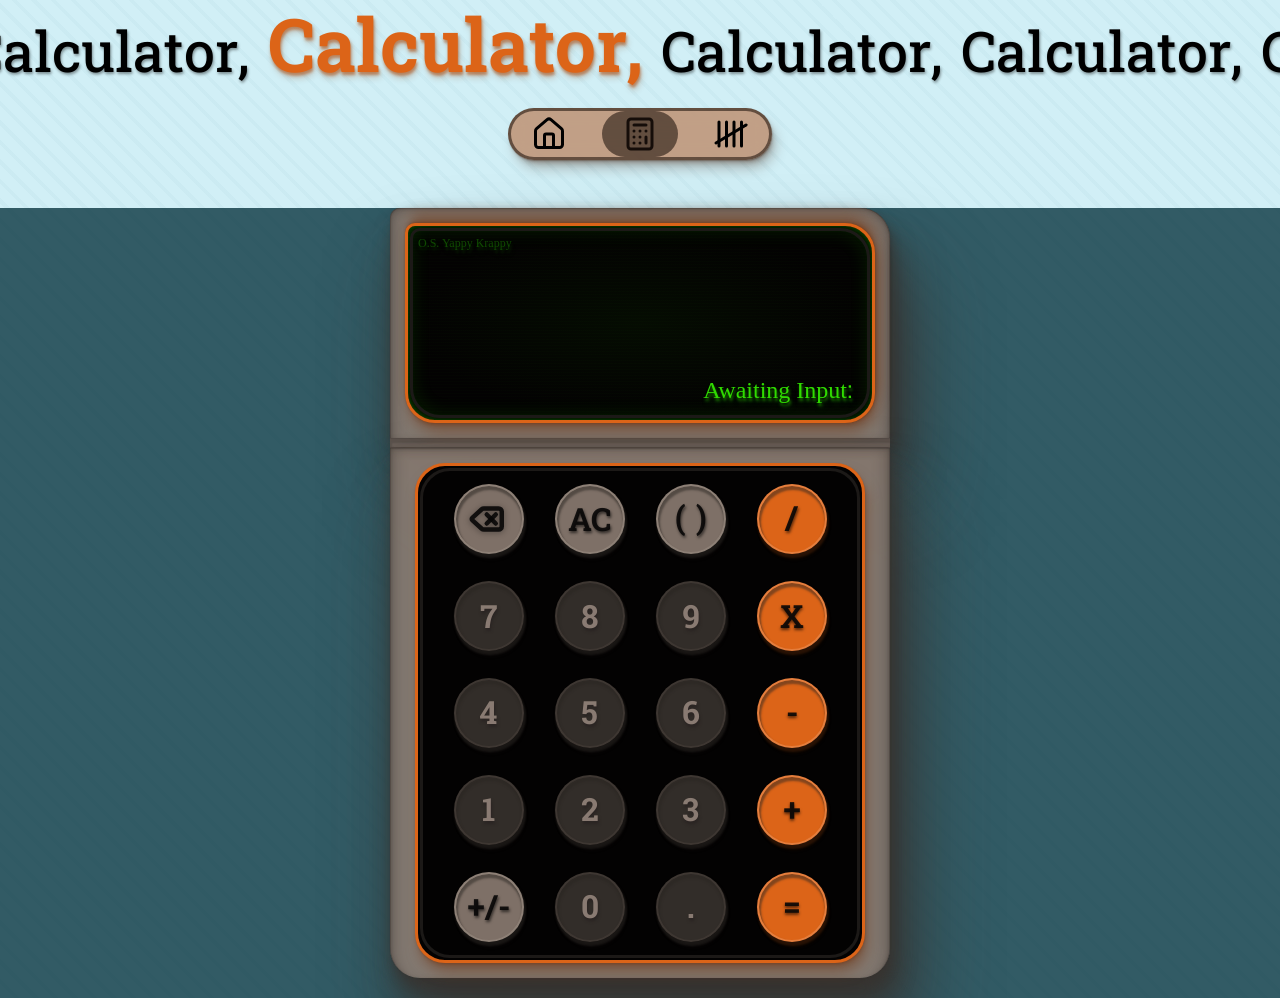
==== pages/calculator.html @ 9f8206b0 "fixed typo in base tag in head of all html files" ====
<!DOCTYPE html>
<html lang="en">
<head>
    <style>
    @view-transition { navigation: auto; }
  </style>
    <meta charset="UTF-8">
    <meta name="viewport" content="width=device-width, initial-scale=1.0">
    <base href="https://aiden-hill-ar.github.io/calculator/">
    <link rel="manifest" href="../manifest.json">
    <link rel="shortcut icon" href="../svg/calculator.svg">
    <link rel="preconnect" href="https://fonts.googleapis.com">
    <link rel="preconnect" href="https://fonts.gstatic.com" crossorigin>
    <link href="https://fonts.googleapis.com/css2?family=Google+Sans+Flex:opsz,wght@6..144,1..1000&family=Hanuman:wght@100..900&display=swap" rel="stylesheet">
    <link rel="stylesheet" href="../styles/calculator.css">
    <link rel="stylesheet" href="../styles/nav.css">
    <title>Calculator</title>
</head>
<body>
    <div class="infinity-title-container">
        <h1 class="infinity-title">Calculator, <span>Calculator,</span> Calculator, Calculator, Calculator, Calculator, Calculator, Calculator, Calculator, Calculator, </h1>
    </div>
    <nav>
        <a href="../index.html"><div class="icon-holder" data-button="home">
            <svg xmlns="http://www.w3.org/2000/svg" viewBox="0 0 24 24">
                <path d="M15 21v-8a1 1 0 0 0-1-1h-4a1 1 0 0 0-1 1v8"/>
                <path d="M3 10a2 2 0 0 1 .709-1.528l7-6a2 2 0 0 1 2.582 0l7 6A2 2 0 0 1 21 10v9a2 2 0 0 1-2 2H5a2 2 0 0 1-2-2z"/>
            </svg>
        </div></a>
        <div class="selected" data-button="calculator">
            <svg xmlns="http://www.w3.org/2000/svg" viewBox="0 0 24 24">
                <rect width="16" height="20" x="4" y="2" rx="2"/>
                <line x1="8" x2="16" y1="6" y2="6"/>
                <line x1="16" x2="16" y1="14" y2="18"/>
                <path d="M16 10h.01"/>
                <path d="M12 10h.01"/>
                <path d="M8 10h.01"/>
                <path d="M12 14h.01"/>
                <path d="M8 14h.01"/>
                <path d="M12 18h.01"/>
                <path d="M8 18h.01"/>
            </svg>
        </div>
        <a href="./tally.html"><div class="icon-holder">
            <svg xmlns="http://www.w3.org/2000/svg" width="24" height="24" viewBox="0 0 24 24" fill="none" stroke="currentColor" stroke-width="2" stroke-linecap="round" stroke-linejoin="round">
               <path d="M4 4v16"/>
               <path d="M9 4v16"/>
               <path d="M14 4v16"/>
               <path d="M19 4v16"/>
               <path d="M22 6 2 18"/>
            </svg>
         </div></a>
    </nav>
    <div class="squiggly-line"></div>
    <section class="main">
        <div class="calculator">
            <div class="frame top">
                <section class="screen">
                    <p class="starting">O.S. Yappy Krappy</p>
                    <p class="input">Awaiting Input<span>:</span></p>
                </section>
            </div>
            <div class="frame hinge"></div>
            <div class="frame bottom">
                <section class="buttons">
                    <div class="num-button num0" data-num="0"><p>0</p></div>
                    <div class="num-button num1" data-num="1"><p>1</p></div>
                    <div class="num-button num2" data-num="2"><p>2</p></div>
                    <div class="num-button num3" data-num="3"><p>3</p></div>
                    <div class="num-button num4" data-num="4"><p>4</p></div>
                    <div class="num-button num5" data-num="5"><p>5</p></div>
                    <div class="num-button num6" data-num="6"><p>6</p></div>
                    <div class="num-button num7" data-num="7"><p>7</p></div>
                    <div class="num-button num8" data-num="8"><p>8</p></div>
                    <div class="num-button num9" data-num="9"><p>9</p></div>
                    <div class="num-button dot" data-num="."><p>.</p></div>

                    <div class="operator-button equals" data-num="="><p>=</p></div>
                    <div class="operator-button plus" data-num="+"><p>+</p></div>
                    <div class="operator-button minus" data-num="-"><p>-</p></div>
                    <div class="operator-button multiply" data-num="*"><p>X</p></div>
                    <div class="operator-button divide" data-num="/"><p>/</p></div>

                    <div class="special-button delete" data-num="delete">
                        <svg xmlns="http://www.w3.org/2000/svg" viewBox="0 0 32 32">
                            <g transform="translate(2.5,4)">
                                <path d="M10 5a2 2 0 0 0-1.344.519l-6.328 5.74a1 1 0 0 0 0 1.481l6.328 5.741A2 2 0 0 0 10 19h10a2 2 0 0 0 2-2V7a2 2 0 0 0-2-2z"/>
                                <path d="m12 9 6 6"/>
                                <path d="m18 9-6 6"/>
                            </g>
                        </svg>
                    </div>
                    <div class="special-button clear" data-num="clear"><p>AC</p></div>
                    <div class="special-button parenthesis" data-num="parenthesis"><p><span>(</span> <span>)</span></p></div>
                    <div class="special-button positive-negative" data-num="positive-negative"><p>+/-</p></div>
                </section>
            </div>
        </div>
    </section>
    <script src="../scripts/calculator.js"></script>
    <script src="../scripts/nav.js"></script>
    <script src="./sw-register.js"></script>
</body>
</html>
---- styles/calculator.css ----
* {
    margin: 0px;
    padding: 0px;
    box-sizing: border-box;
    font-family: Hanuman;
}

:root {
    --ease-out: cubic-bezier(0.506, -0.006, 0, 0.998);
    --ease-in: cubic-bezier(0.998, -0.006, 0.504, 1.001);
}

body {
    background-color: hsl(192 70% 65% / 0.3);
    background-image: repeating-linear-gradient(
      45deg,
      transparent,
      transparent 10px,
      hsl(192 70% 27% / 0.03) 10px,
      hsl(192 70% 27% / 0.03) 13.8px
   );
}
.infinity-title-container {
    overflow: hidden;
    white-space: nowrap;
}
.infinity-title {
    font-size: 56px;
    font-weight: 500;
    white-space: nowrap;
    margin-left: -2.5vw;
    text-shadow: 0.5px 1.5px 3px hsl(0 0% 0% / 0.4);
}
.infinity-title span {
    color: hsl(23 80% 48%);
    font-size: 74px;
    font-weight: 700;
    text-shadow:
        1px 3px 3px hsl(23 80% 38% / 0.6),
        2px 6px 6px hsl(23 80% 28% / 0.2);
}
.squiggly-line {
    height: 100px;
    max-width: 2000px;
    background-image: url("../svg/squiggly-line.svg");
    background-size: auto 100px;
    background-repeat: no-repeat;
}
section.main {
    display: flex;
    justify-content: center;
    background-color: hsl(192 70% 15% / 0.8);
}

/* ------------------------------- calculator ------------------------------- */

.calculator {
    display: flex;
    flex-wrap: wrap;
    flex-grow: 1;
    justify-content: center;
    max-width: 500px;
    margin: 0 5px 20px;
}

.screen,
.buttons {
    display: flex;
    justify-content: flex-end;
    align-items: flex-end;
    flex: 1 1 100%;
    height: 200px;
    padding: 10px 20px;
    background-color: hsl(23 10% 1%);
    border: 3px solid hsl(23 80% 48%);
    border-radius: 30px;
}
.screen::before,
.buttons::before {
    content: "";
    position: absolute;
    top: 2px;
    bottom: 2px;
    right: 2px;
    left: 2px;
    background: none;
    border: 3px solid hsl(23 10% 10%);
    border-radius: 30px;
    pointer-events: none;
}
.screen::before {
    border-top-left-radius: 10px;
}

/* ---------------------------------- frame --------------------------------- */
.frame {
    display: flex;
    flex: 1 1 100%;
    flex-wrap: wrap;
    justify-content: center;
    padding: 15px;
    background-color: hsl(24 10% 50% / 0.9);
    box-shadow: 
        0.6px 0.2px 0.6px hsl(24 10% 20% / 0.44) inset,
        1.5px 0.6px 1.6px -1.2px hsl(24 10% 20% / 0.37) inset,
        4.2px 1.6px 4.3px -2.4px hsl(24 10% 20% / 0.31) inset,
        10.9px 4.3px 11.3px -3.5px hsl(24 10% 20% / 0.24) inset,
        -0.6px 0.2px 0.6px hsl(24 10% 20% / 0.44) inset,
        -1.5px 0.6px 1.6px -1.2px hsl(24 10% 20% / 0.37) inset,
        -4.2px 1.6px 4.3px -2.4px hsl(24 10% 20% / 0.31) inset,
        -10.9px 4.3px 11.3px -3.5px hsl(24 10% 20% / 0.24) inset,
        0.2px 0.5px 0.7px hsl(24 10% 20% / 0.39),
        2.4px 7.1px 9.3px -0.4px hsl(24 10% 20% / 0.48),
        5.3px 15.8px 20.6px -0.9px hsl(24 10% 20% / 0.56),
        10.9px 32.4px 42.3px -1.3px hsl(24 10% 20% / 0.64),
        21px 62.6px 81.7px -1.7px hsl(24 10% 20% / 0.73);
}

.frame.top {
    margin-bottom: -5px;
    border-top-right-radius: 30px;
    border-top-left-radius: 10px;
}
.frame.bottom {
    margin-top: -5px;
    border-bottom-right-radius: 30px;
    border-bottom-left-radius: 30px;
}

.hinge {
    height: 10px;
    margin: 5px 0;
    padding: 0;
    background-color: hsl(24 10% 40% / 0.9);
    border-top: 1px solid hsl(24 10% 30% / 0.9);
    border-bottom: 1px solid hsl(24 10% 30%);
    box-shadow:
        1px 3px 2px 1px hsla(24, 10%, 20%, 0.3) inset;
}
/* --------------------------------- screen --------------------------------- */

.screen {
    position: relative;
    display: flex;
    flex-flow: column;
    overflow: hidden;
    border-top-left-radius: 10px;
    background:
    repeating-linear-gradient(
        to bottom,
        transparent 0,
        transparent 2px,
        hsl(107 100% 43% / 0.025) 3px
    ), radial-gradient(
        ellipse at center,
        hsl(107 100% 20% / 0.1),
        transparent 70%
    ),
    hsl(23 10% 1%);
    box-shadow: 
        0.5px -0.5px 0.8px hsl(107 100% 38%  / 0.1) inset,
        1.6px -1.6px 2.5px -0.8px hsl(107 100% 38%  / 0.1) inset,
        4.1px -4.1px 6.5px -1.7px hsl(107 100% 38%  / 0.1) inset,
        10px -10px 15.9px -2.5px hsl(107 100% 38%  / 0.1) inset,
        -0.5px 0.5px 0.8px hsl(107 100% 38%  / 0.1) inset,
        -1.6px 1.6px 2.5px -0.8px hsl(107 100% 38%  / 0.1) inset,
        -4.1px 4.1px 6.5px -1.7px hsl(107 100% 38%  / 0.1) inset,
        -10px 10px 15.9px -2.5px hsl(107 100% 38%  / 0.1) inset,

        0.2px -0.5px 0.7px hsl(23 60% 28% / 0.37),
        1px -3px 3.9px -0.9px hsl(23 60% 28% / 0.48),
        3.4px -10.7px 13.9px -1.7px hsl(23 60% 28% / 0.58),
        
        0.2px 0.5px 0.7px hsl(23 60% 28% / 0.37),
        1px 3px 3.9px -0.9px hsl(23 60% 28% / 0.48),
        3.4px 10.7px 13.9px -1.7px hsl(23 60% 28% / 0.58);
}
.screen p.os,
.screen p.starting {
    position: absolute;
    top: 10px;
    left: 10px;
    font-size: 12px;
    filter: blur(0.5px);
    animation: os 50ms infinite;
    color: hsl(107 100% 43% / 0.3);
    text-shadow:
        1px 3px 3px hsl(107 100% 38% / 0.2),
        2px 6px 6px hsl(107 100% 28% / 0.1);
    cursor: pointer;
}
.screen p.starting {
    animation: os 50ms;
    animation-iteration-count: 50;
}
.screen p.hidden {
    position: absolute;
    top: 10px;
    left: 10px;
    font-size: 12px;
    filter: blur(0.5px);
    animation: none;
    color: hsl(107 100% 43% / 0.3);
    text-shadow:
        1px 3px 3px hsl(107 100% 38% / 0.2),
        2px 6px 6px hsl(107 100% 28% / 0.1);
    cursor: pointer;
}
.screen p {
    font-family: 'Google Sans Flex';
    font-size: 24px;
    color: hsl(107 100% 43%);
    text-shadow:
        1px 3px 3px hsl(107 100% 38% / 0.6),
        2px 6px 6px hsl(107 100% 28% / 0.2);
}
.screen p span {
    animation: blink 2s step-end infinite;
}

/* ---------------------------------- buttons ---------------------------------- */

.buttons {
    position: relative;
    display: grid;
    align-items: center;
    height: 500px;
    max-width: 450px;
    grid-template: repeat(5, 1fr) / repeat(4, 1fr);
    gap: 10px 0;
    user-select: none;
    box-shadow:
        0.2px 0.5px 0.7px hsl(23 60% 28% / 0.37),
        1px 2.9px 3.8px -0.9px hsl(23 60% 28% / 0.48),
        3.4px 10.4px 13.5px -1.7px hsl(23 60% 28% / 0.58);
}
.num-button,
.operator-button,
.special-button {
    display: flex;
    height: 70px;
    width: 70px;
    margin: auto;
    justify-content: center;
    align-items: center;
    border-radius: 50%;
    box-shadow:
        1px 3px 2px 1px hsl(23 10% 15% / 0.5),
        2px 6px 3px hsl(23 10% 10% / 0.2);
    transition: box-shadow 0.15s var(--ease-in), transform 0.15s var(--ease-in);
}
.num-button {
    background-color: hsl(23 10% 20% / 0.9);
    border: 2px solid hsl(23 10% 25% / 0.6);
    box-shadow:
        1px 3px 2px 1px hsl(23 10% 15% / 0.5) inset,
        1px 3px 2px 1px hsl(23 10% 15% / 0.5),
        2px 6px 3px hsl(23 10% 10% / 0.2);
}
.operator-button {
    background-color: hsl(23 80% 48%);
    border: 2px solid hsl(23 80% 63% / 0.6);
    box-shadow:
        1px 3px 2px 1px hsl(23 10% 15% / 0.5) inset,
        1px 3px 2px 1px hsl(23 80% 15% / 0.5),
        2px 6px 3px hsl(23 80% 10% / 0.2);
}
.special-button {
    background-color: hsl(23 10% 50% / 0.9);
    border: 2px solid hsl(23 10% 55% / 0.6);
    box-shadow:
        1px 3px 2px 1px hsl(23 10% 15% / 0.5) inset,
        1px 3px 2px 1px hsl(23 10% 15% / 0.5),
        2px 6px 3px hsl(23 10% 10% / 0.2);
}
.num-button p,
.operator-button p,
.special-button p {
    display: inline-block;
    transform: translateY(4px);
    cursor: default;
    font-weight: 700;
    font-size: 32px;
    color: hsl(23 10% 3% / 0.9);
    text-shadow: 0.5px 1.5px 3px hsl(0 0% 0% / 0.6);
    transition: transform 0.25s, text-shadow 0.25s;
    transition-timing-function: var(--ease-in);
}
.num-button p {
    color: hsl(23 10% 53% / 0.9);
    text-shadow: 1px 3px 3px hsl(0 10% 13% / 0.6);
}

.special-button.parenthesis p,
.operator-button.divide p {
    transform: translateY(2px);
}
@media (hover: hover) {
    .num-button:hover p,
    .operator-button:hover p,
    .special-button:hover p {
        transform: translateY(0px);
        text-shadow: 1.8px 5.5px 3px hsl(0 0% 0% / 0.5);
        transition-timing-function: var(--ease-out);
    }

    .num-button:hover,
    .operator-button:hover,
    .special-button:hover {
        transform: translateY(-2px);
        transition: box-shadow 0.15s var(--ease-out), transform 0.01s var(--ease-out);
    }
    .num-button:hover {
        background-color: hsl(23 10% 20% / 0.9);
        border: 2px solid hsl(23 10% 25% / 0.6);
        box-shadow:
            1.5px 4.5px 3px 1px hsl(23 100% 0% / 0.2) inset,
            2px 3px 2px 1px hsl(23 10% 15% / 0.5),
            3px 9px 3px hsl(23 10% 10% / 0.2);
    }
    .operator-button:hover {
        background-color: hsl(23 80% 48%);
        border: 2px solid hsl(23 80% 63% / 0.6);
        box-shadow:
            1.5px 4.5px 3px 1px hsl(23 100% 0% / 0.2) inset,
            2px 3px 2px 1px hsl(23 80% 15% / 0.5),
            3px 9px 3px hsl(23 80% 10% / 0.2);
    }
    .special-button:hover {
        background-color: hsl(23 10% 50% / 0.9);
        border: 2px solid hsl(23 10% 55% / 0.6);
        box-shadow:
            1.5px 4.5px 3px 1px hsl(23 100% 0% / 0.2) inset,
            2px 3px 2px 1px hsl(23 10% 15% / 0.5),
            3px 9px 3px hsl(23 10% 10% / 0.2);
    }
}


.num-button:active,
.operator-button:active,
.special-button:active,
.num-button.pressed,
.operator-button.pressed,
.special-button.pressed {
    transform: translateY(4px);
    transition: box-shadow 0.1s var(--ease-out), transform 0.01s var(--ease-out);
}
.num-button:active,
.num-button.pressed {
    box-shadow:
    3px 9px 9px 1px hsl(23 100% 0% / 0.5) inset,
    1px 3px 1.5px hsl(23 10% 20% / 0.3);
}
.operator-button:active,
.operator-button.pressed {
    box-shadow:
    3px 9px 9px 1px hsl(23 100% 0% / 0.5) inset,
    1px 3px 1.5px hsl(23 10% 20% / 0.3);
}
.special-button:active,
.special-button.pressed {
    box-shadow:
    3px 9px 9px 1px hsl(23 100% 0% / 0.5) inset,
    1px 3px 1.5px hsl(23 10% 20% / 0.3);
}



.num-button:active h1,
.operator-button:active h1,
.special-button:active h1 {
    transform: translateY(1px);
}

.special-button.delete svg {
    width: 48px;
    height: 48px;
    filter: drop-shadow(0.5px 1.5px 3px hsl(0 0% 0% / 0.4));
    fill: none;
    stroke: hsl(23 10% 3% / 0.9);
    stroke-width: 3px;
    stroke-linecap: round;
    stroke-linejoin: round;
    will-change: auto;
    transition: transform 0.15s var(--ease-in), filter 0.15s var(--ease-in);
}
.special-button.delete:hover svg {
    transform: translate(-4px, 0px);
    filter: drop-shadow(1px 3px 3px hsl(0 0% 0% / 0.4));
    transition: transform 0.15s var(--ease-out), stroke 0.15s;
}
.special-button.delete:active svg {
    transform: translate(0px, 0px);
    stroke: hsl(23 10% 3% / 0.6);
    transition: transform 0.15s var(--ease-out) 0.1s;
}


.num-button.num0 {
    grid-row: 5 / 6;
    grid-column: 2 / 3;
}
.num-button.num1 {
    grid-row: 4 / 5;
    grid-column: 1 / 2;
}
.num-button.num2 {
    grid-row: 4 / 5;
    grid-column: 2 / 3;
}
.num-button.num3 {
    grid-row: 4 / 5;
    grid-column: 3 / 4;
}
.num-button.num4 {
    grid-row: 3 / 4;
    grid-column: 1 / 2;
}
.num-button.num5 {
    grid-row: 3 / 4;
    grid-column: 2 / 3;
}
.num-button.num6 {
    grid-row: 3 / 4;
    grid-column: 3 / 4;
}
.num-button.num7 {
    grid-row: 2 / 3;
    grid-column: 1 / 2;
}
.num-button.num8 {
    grid-row: 2 / 3;
    grid-column: 2 / 3;
}
.num-button.num9 {
    grid-row: 2 / 3;
    grid-column: 3 / 4;
}
.num-button.dot {
    grid-row: 5 / 6;
    grid-column: 3 / 4;
}

.operator-button.equals {
    grid-row: 5 / 6;
    grid-column: 4 / 5;
}
.operator-button.plus {
    grid-row: 4 / 5;
    grid-column: 4 / 5;
}
.operator-button.minus {
    grid-row: 3 / 4;
    grid-column: 4 / 5;
}
.operator-button.multiply {
    grid-row: 2 / 3;
    grid-column: 4 / 5;
}
.operator-button.divide {
    grid-row: 1 / 2;
    grid-column: 4 / 5;
}

.special-button.delete {
    grid-row: 1 / 2;
    grid-column: 1 / 2;
}
.special-button.clear {
    grid-row: 1 / 2;
    grid-column: 2 / 3;
}
.special-button.parenthesis {
    grid-row: 1 / 2;
    grid-column: 3 / 4;
}
.special-button.positive-negative {
    grid-row: 5 / 6;
    grid-column: 1 / 2;
}

/* --------------------------------- @media --------------------------------- */

@media screen and (width <= 650px) {
    .infinity-title {
        transform: translateX(-290px);
    }
}
@media screen and (width <= 500px) {
    .buttons {
        height: fit-content;
        grid-template: repeat(5, 80px) / repeat(4, 1fr);
    }
    .num-button,
    .operator-button,
    .special-button {
        height: 70px;
        width: 70px;
    }
    .num-button p,
    .operator-button p,
    .special-button p {
        font-size: 32px;
    }
}
@media screen and (width <= 400px) {
    .calculator {
        margin-bottom: 30px;
    }
    .buttons {
        height: fit-content;
        grid-template: repeat(5, 70px) / repeat(4, 1fr);
    }
    .num-button,
    .operator-button,
    .special-button {
        height: 65px;
        width: 65px;
    }
    .num-button p,
    .operator-button p,
    .special-button p {
        font-size: 28px;
    }
}
@media screen and (width <= 360px) {
    .num-button,
    .operator-button,
    .special-button {
        height: 55px;
        width: 55px;
    }
    .num-button p,
    .operator-button p,
    .special-button p {
        font-size: 24px;
    }
}

/* ------------------------------- animations ------------------------------- */

@keyframes blink {
    50% { opacity: 0;}
}

@keyframes os {
    10% {
        filter: blur(0.5px);
        color: hsl(107 100% 43% / 0.3);
        text-shadow:
            1px 3px 3px hsl(107 100% 38% / 0.2),
            2px 6px 6px hsl(107 100% 28% / 0.1);
    }
    30% {
        filter: blur(0.5px);
        color: hsl(107 100% 43% / 0.4);
        text-shadow:
            1px 3px 3px hsl(107 100% 38% / 0.3),
            2px 6px 6px hsl(107 100% 28% / 0.2);
    }
    40% {
        filter: blur(0.7px);
        color: hsl(107 100% 43% / 0.6);
        text-shadow:
            1px 3px 3px hsl(107 100% 38% / 0.4),
            2px 6px 6px hsl(107 100% 28% / 0.3);
    }
    57% {
        filter: blur(0.3px);
        color: hsl(107 100% 43% / 0.2);
        text-shadow:
            1px 3px 3px hsl(107 100% 38% / 0.1),
            2px 6px 6px hsl(107 100% 28% / 0.05);
    }
    69% {
        filter: blur(0.6px);
        color: hsl(107 100% 43% / 0.4);
        text-shadow:
            1px 3px 3px hsl(107 100% 38% / 0.3),
            2px 6px 6px hsl(107 100% 28% / 0.3);
    }
    83% {
        filter: blur(0.7px);
        color: hsl(107 100% 43% / 0.1);
        text-shadow:
            1px 3px 3px hsl(107 100% 38% / 0.1),
            2px 6px 6px hsl(107 100% 28% / 0.01);
    }
    90% {
        filter: blur(0.5px);
        color: hsl(107 100% 43% / 0.3);
        text-shadow:
            1px 3px 3px hsl(107 100% 38% / 0.2),
            2px 6px 6px hsl(107 100% 28% / 0.1);
    }
}


::view-transition-old(root) {
   animation: page-out 0.3s ease both;
}
::view-transition-new(root) {
   animation: page-in 0.3s ease both;
}

@keyframes page-out {
   to {
      opacity: 0;
      transform: scale(0.99);
   }
}
@keyframes page-in {
   from {
      opacity: 0;
      transform: scale(1.01);
   }
}
---- styles/nav.css ----
* {
    margin: 0px;
    padding: 0px;
    box-sizing: border-box;
    font-family: Hanuman;
}

:root {
    --ease-out: cubic-bezier(0.506, -0.006, 0, 0.998);
    --ease-in: cubic-bezier(0.998, -0.006, 0.504, 1.001);
}

a {
    color: black;

}

nav {
    display: flex;
    gap: 15px;
    position: absolute;
    left: 0;
    right: 0;
    margin: 0px auto;
    width: fit-content;
    height: fit-content;
    border-radius: 30px;
    border: 3px solid hsl(23 40% 10% / 0.6);
    backdrop-filter: blur(10px);
    background-color: hsl(23 50% 48% / 0.6);
    box-shadow: 
        0.3px 0.5px 0.7px hsl(23 30% 25% / 0.36),
        0.8px 1.6px 2px -0.8px hsl(23 30% 25% / 0.36),
        2.1px 4.1px 5.2px -1.7px hsl(23 30% 25% / 0.36),
        5px 10px 12.6px -2.5px hsl(23 30% 25% / 0.36);
}



nav svg {
    box-sizing: content-box;
    width: 36px;
    height: 36px;
    margin: 0 10px;
    padding: 5px 0;
    fill: none;
    stroke: currentColor;
    stroke-width: 2px;
    stroke-linecap: round;
    stroke-linejoin: round;
}

nav .selected,
nav .icon-holder {
    position: relative;
    width: fit-content;
    height: 46px;
    padding: 0 10px;
    border-radius: 30px;
    background-color: none;
    transition: background-color 0.2s var(--ease-in), transform 0.2s var(--ease-in);
}
nav .icon-holder:hover {
    background-color: hsl(23 40% 10% / 0.2);
    transition: background-color 0.2s var(--ease-out);
}
nav .selected::before {
    content: "";
    position: absolute;
    inset: 0;
    background-color: hsl(23 40% 10% / 0.6);
    border-radius: 30px;
    transform: translateX(var(--pull-x));
    transition: transform 0.2s linear;
}
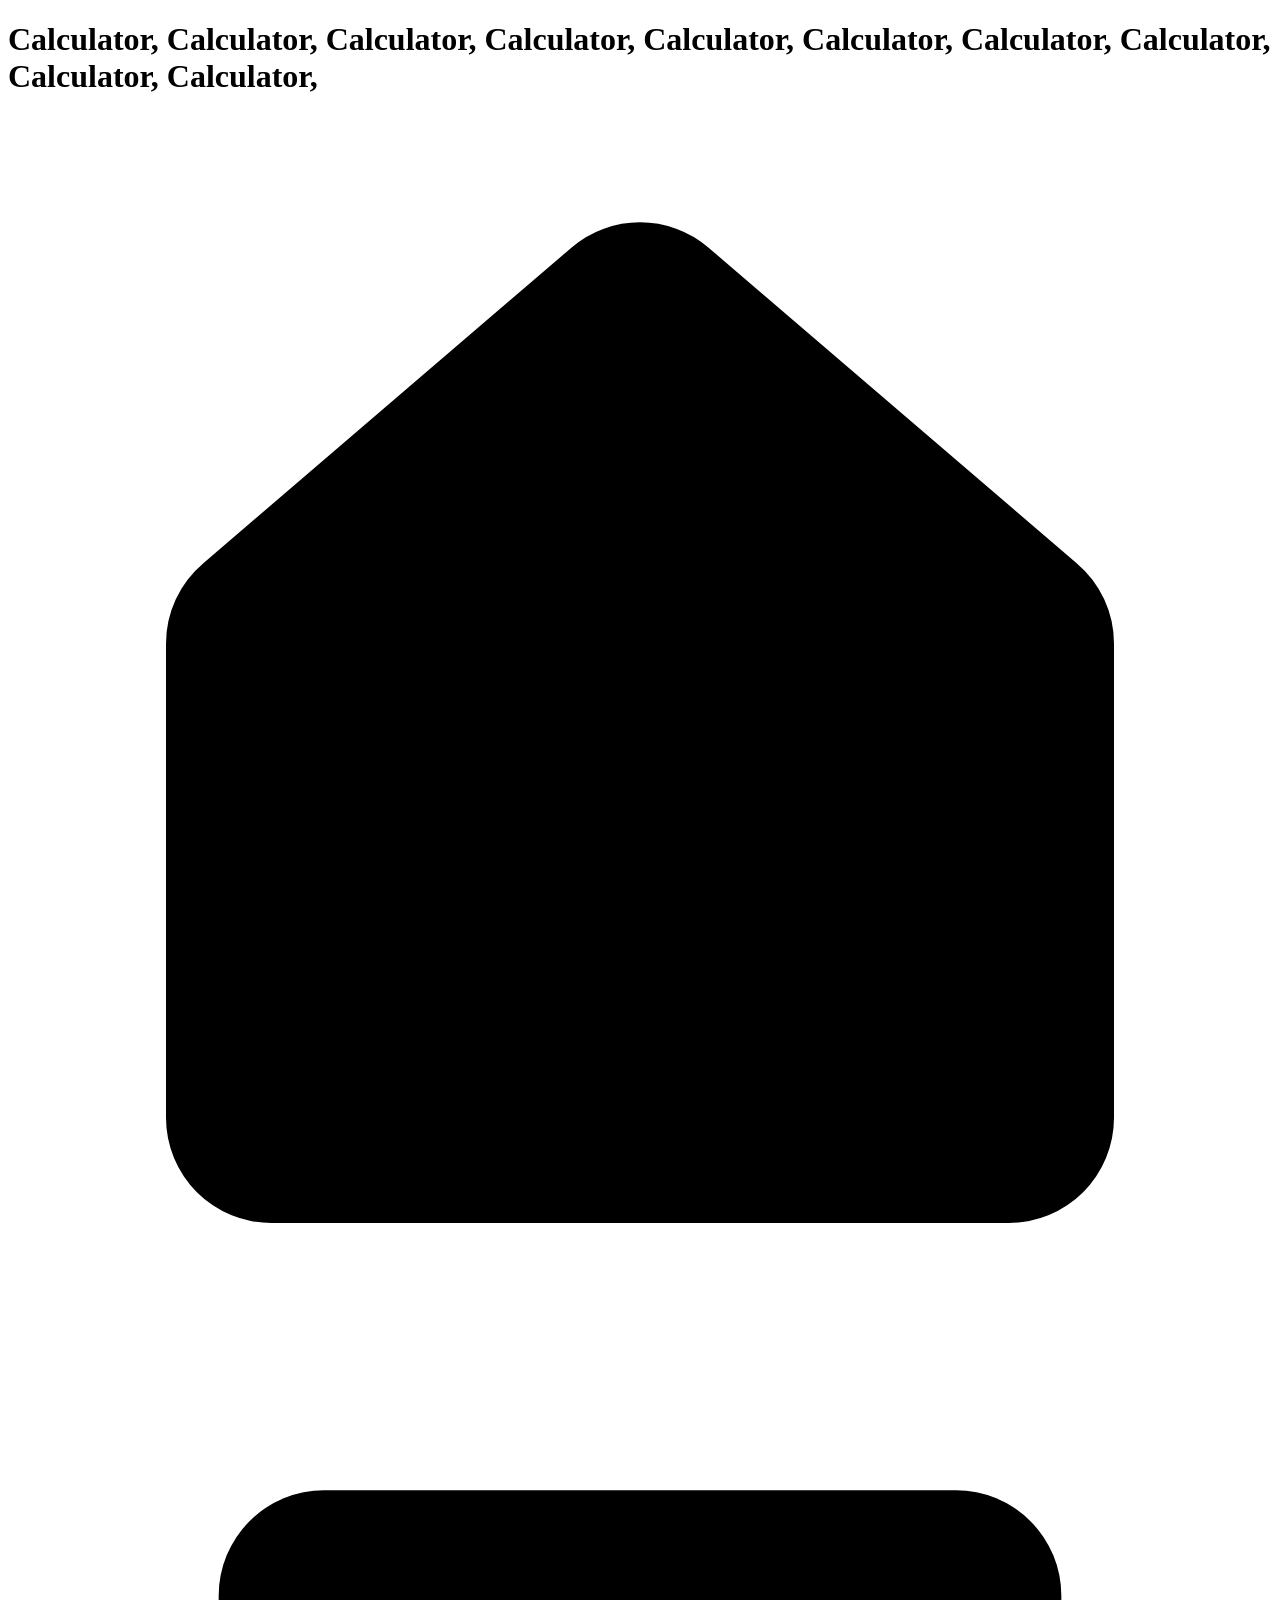
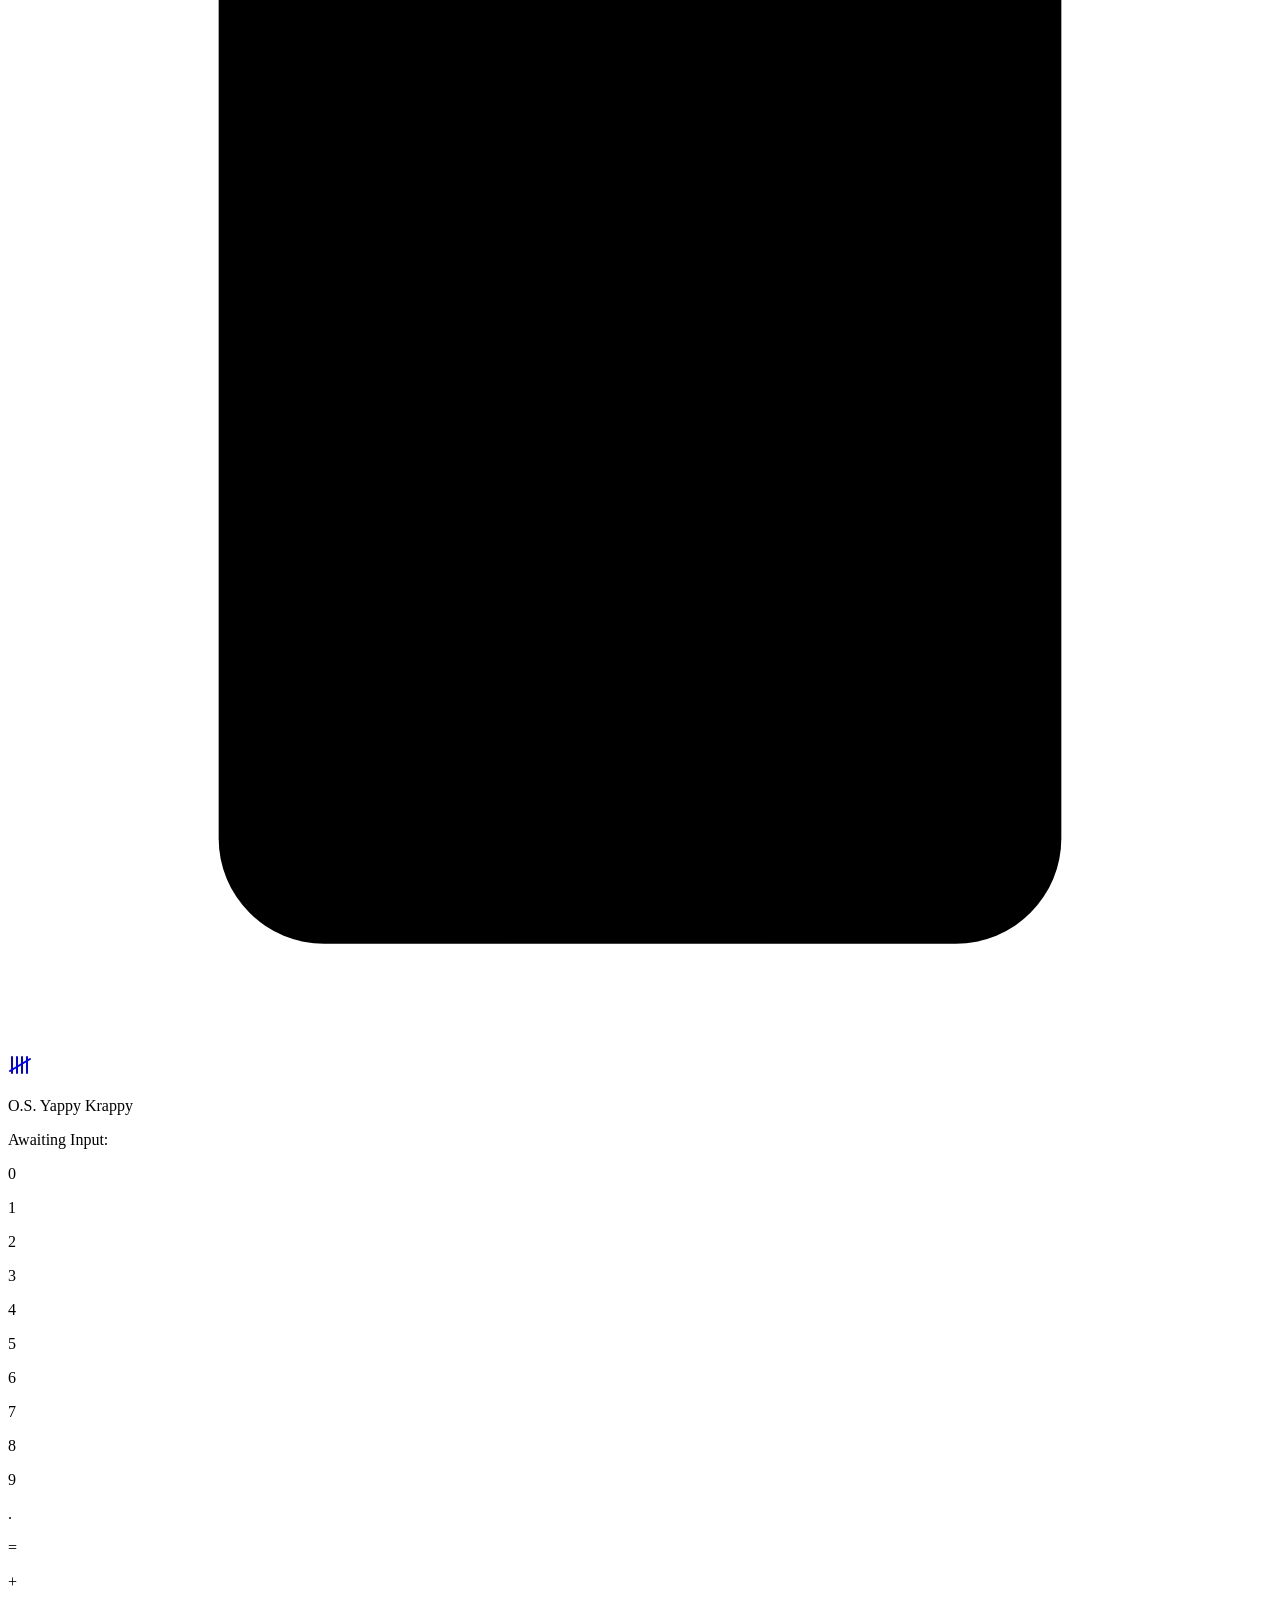
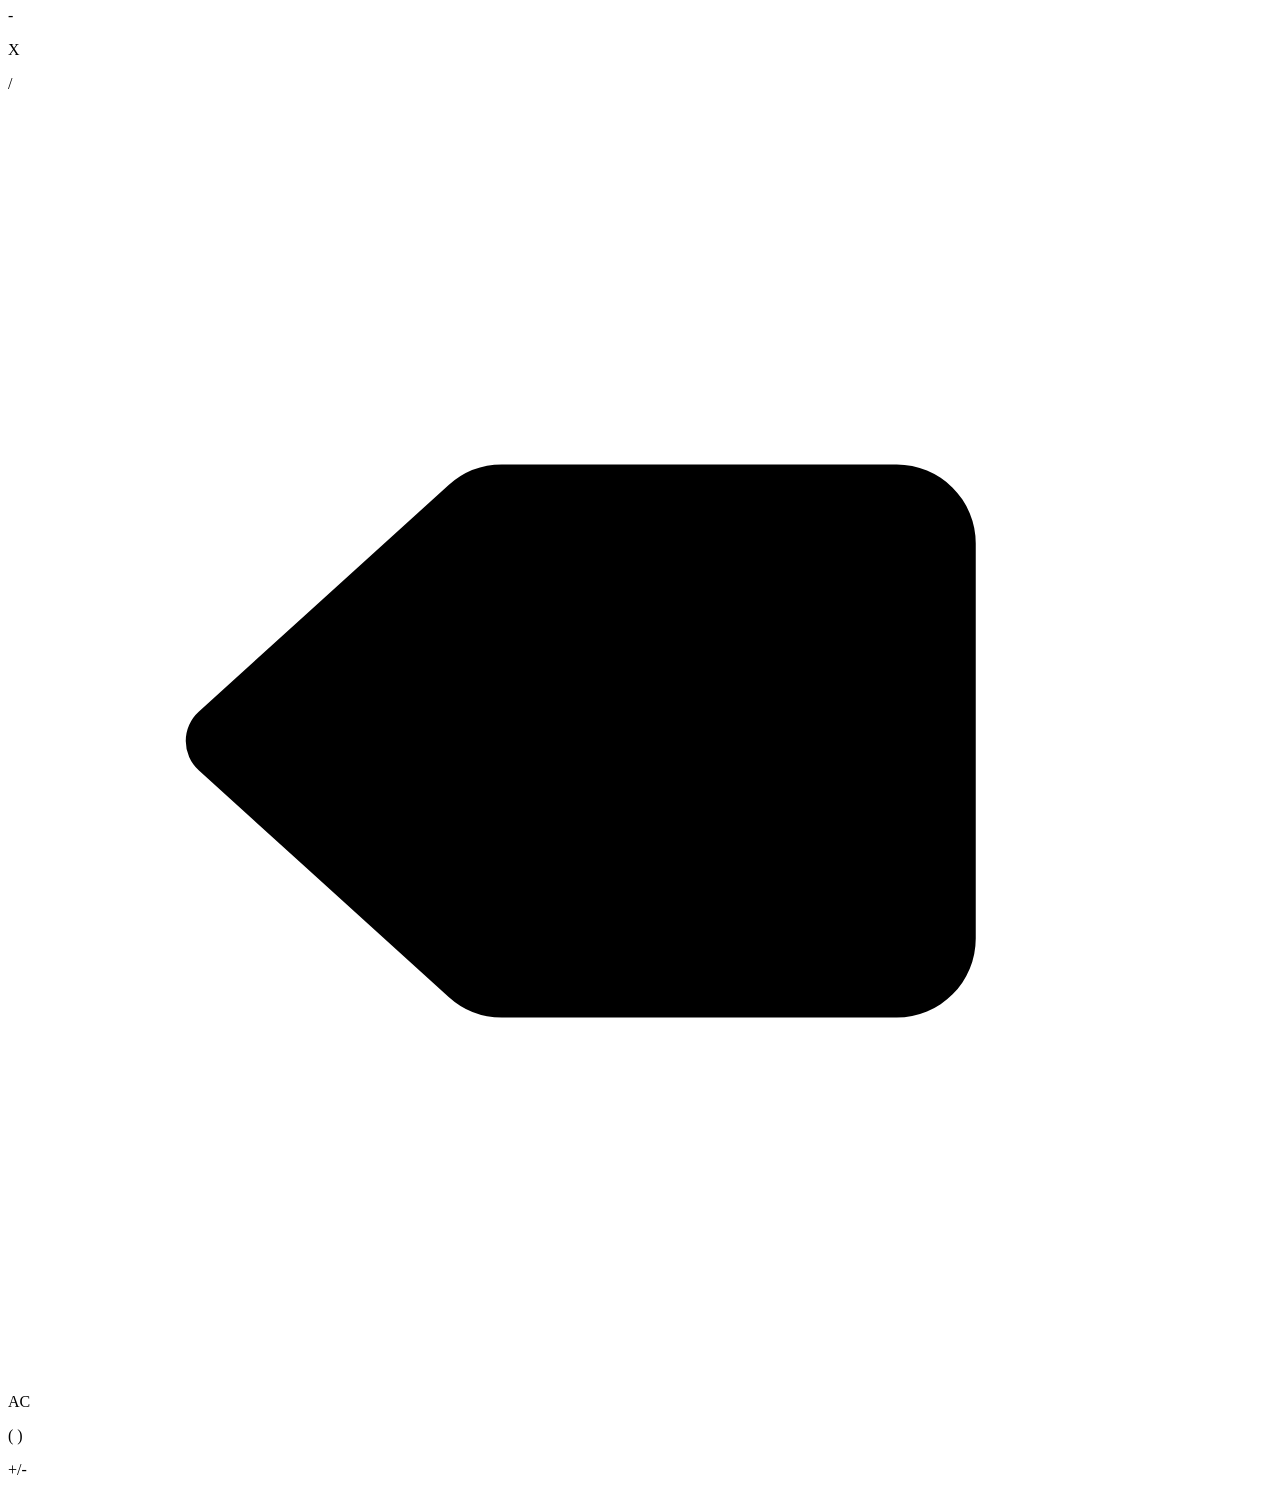
==== commit 382eb523: "Fixed yet another mistake in the base tag" ====
--- a/pages/calculator.html
+++ b/pages/calculator.html
@@ -6,7 +6,7 @@
   </style>
     <meta charset="UTF-8">
     <meta name="viewport" content="width=device-width, initial-scale=1.0">
-    <base href="https://aiden-hill-ar.github.io/calculator/">
+    <base href="https://aiden-hill-ar.github.io/calculator/pages/">
     <link rel="manifest" href="../manifest.json">
     <link rel="shortcut icon" href="../svg/calculator.svg">
     <link rel="preconnect" href="https://fonts.googleapis.com">
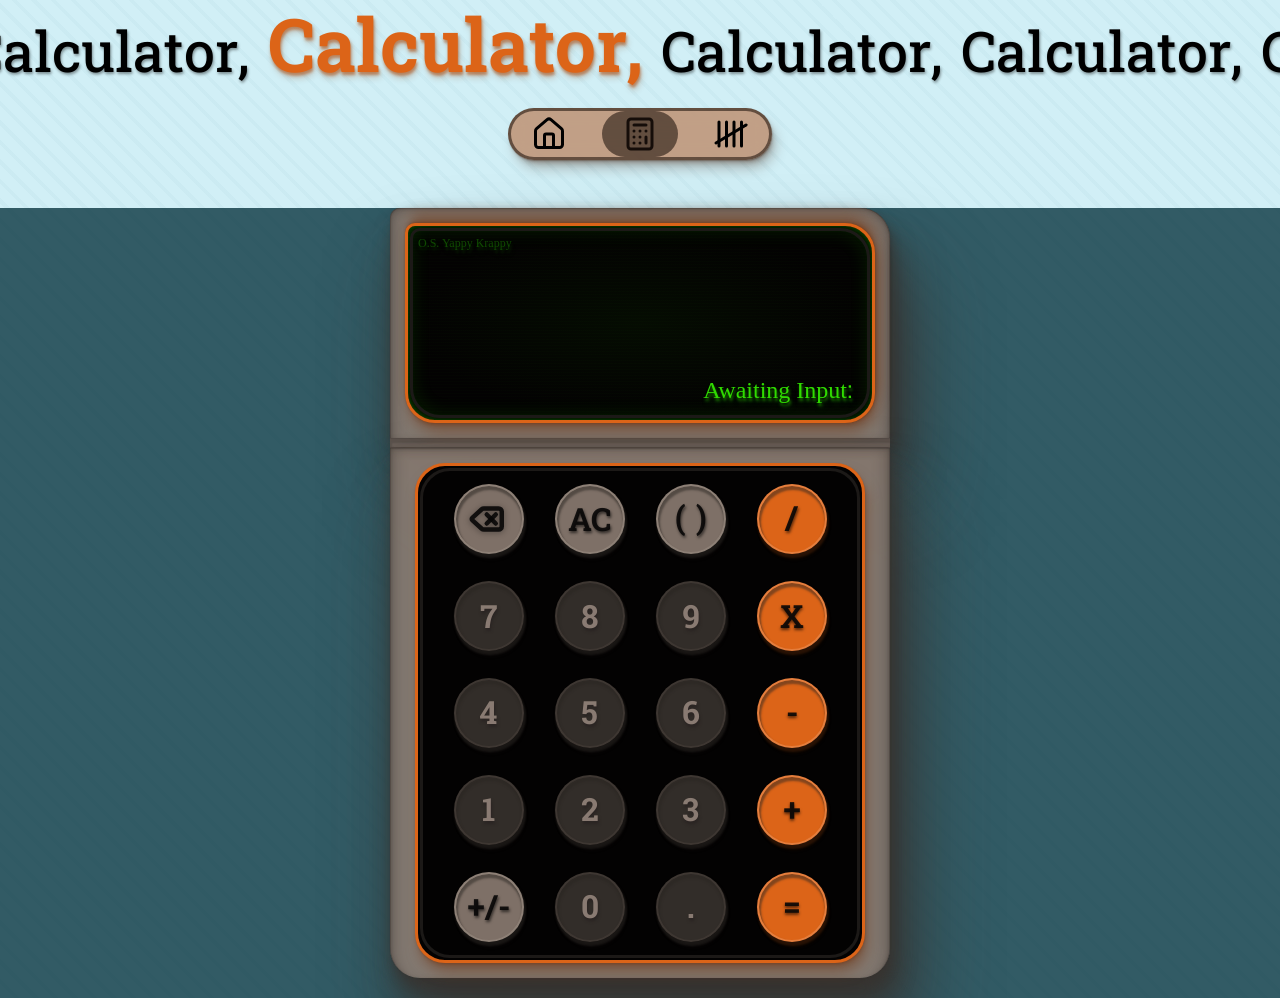
==== commit f580853f: "replaced the base tag for removing the starting "/" in the assets array in sw.js" ====
--- a/pages/calculator.html
+++ b/pages/calculator.html
@@ -6,7 +6,6 @@
   </style>
     <meta charset="UTF-8">
     <meta name="viewport" content="width=device-width, initial-scale=1.0">
-    <base href="https://aiden-hill-ar.github.io/calculator/pages/">
     <link rel="manifest" href="../manifest.json">
     <link rel="shortcut icon" href="../svg/calculator.svg">
     <link rel="preconnect" href="https://fonts.googleapis.com">
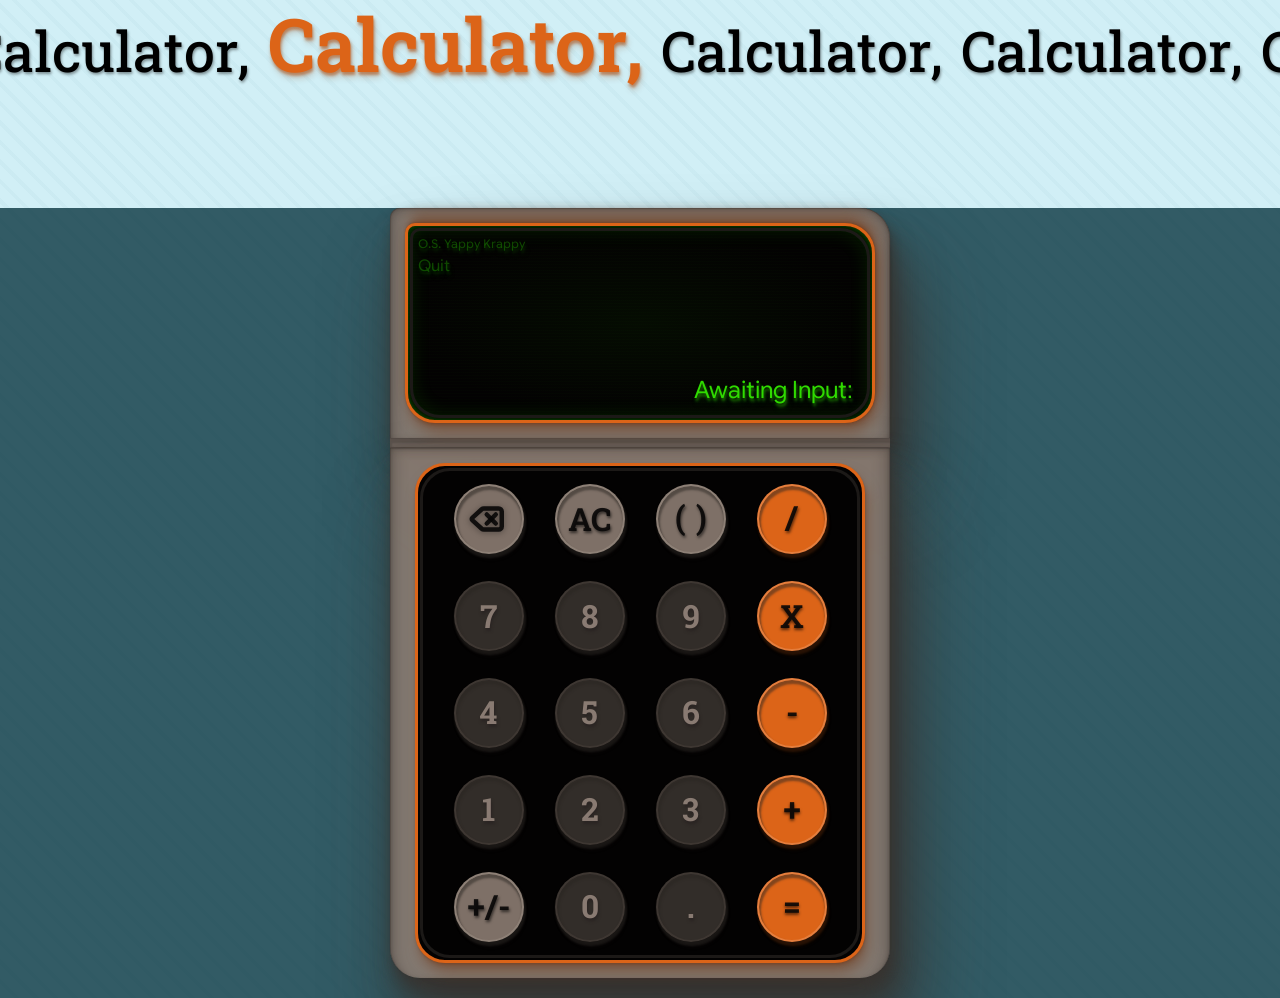
==== commit c6066962: "Made UI changes to make the pages less distractable and updated the PWA code I added the fonts direc" ====
--- a/pages/calculator.html
+++ b/pages/calculator.html
@@ -6,56 +6,24 @@
   </style>
     <meta charset="UTF-8">
     <meta name="viewport" content="width=device-width, initial-scale=1.0">
-    <link rel="manifest" href="../manifest.json">
-    <link rel="shortcut icon" href="../svg/calculator.svg">
-    <link rel="preconnect" href="https://fonts.googleapis.com">
-    <link rel="preconnect" href="https://fonts.gstatic.com" crossorigin>
-    <link href="https://fonts.googleapis.com/css2?family=Google+Sans+Flex:opsz,wght@6..144,1..1000&family=Hanuman:wght@100..900&display=swap" rel="stylesheet">
-    <link rel="stylesheet" href="../styles/calculator.css">
-    <link rel="stylesheet" href="../styles/nav.css">
+    <link rel="manifest" href="../manifest.json" />
+    <link rel="shortcut icon" href="../svg/calculator.svg" />
+    <link rel="stylesheet" href="../styles/calculator.css" />
+    <link rel="preload" href="../fonts/Hanuman-Variable.ttf" as="font" type="font/ttf" crossorigin />
+    <link rel="preload" href="../fonts/Google-Sans-Flex-Variable.ttf" as="font" type="font/ttf" crossorigin />
     <title>Calculator</title>
 </head>
 <body>
     <div class="infinity-title-container">
         <h1 class="infinity-title">Calculator, <span>Calculator,</span> Calculator, Calculator, Calculator, Calculator, Calculator, Calculator, Calculator, Calculator, </h1>
     </div>
-    <nav>
-        <a href="../index.html"><div class="icon-holder" data-button="home">
-            <svg xmlns="http://www.w3.org/2000/svg" viewBox="0 0 24 24">
-                <path d="M15 21v-8a1 1 0 0 0-1-1h-4a1 1 0 0 0-1 1v8"/>
-                <path d="M3 10a2 2 0 0 1 .709-1.528l7-6a2 2 0 0 1 2.582 0l7 6A2 2 0 0 1 21 10v9a2 2 0 0 1-2 2H5a2 2 0 0 1-2-2z"/>
-            </svg>
-        </div></a>
-        <div class="selected" data-button="calculator">
-            <svg xmlns="http://www.w3.org/2000/svg" viewBox="0 0 24 24">
-                <rect width="16" height="20" x="4" y="2" rx="2"/>
-                <line x1="8" x2="16" y1="6" y2="6"/>
-                <line x1="16" x2="16" y1="14" y2="18"/>
-                <path d="M16 10h.01"/>
-                <path d="M12 10h.01"/>
-                <path d="M8 10h.01"/>
-                <path d="M12 14h.01"/>
-                <path d="M8 14h.01"/>
-                <path d="M12 18h.01"/>
-                <path d="M8 18h.01"/>
-            </svg>
-        </div>
-        <a href="./tally.html"><div class="icon-holder">
-            <svg xmlns="http://www.w3.org/2000/svg" width="24" height="24" viewBox="0 0 24 24" fill="none" stroke="currentColor" stroke-width="2" stroke-linecap="round" stroke-linejoin="round">
-               <path d="M4 4v16"/>
-               <path d="M9 4v16"/>
-               <path d="M14 4v16"/>
-               <path d="M19 4v16"/>
-               <path d="M22 6 2 18"/>
-            </svg>
-         </div></a>
-    </nav>
     <div class="squiggly-line"></div>
     <section class="main">
         <div class="calculator">
             <div class="frame top">
                 <section class="screen">
                     <p class="starting">O.S. Yappy Krappy</p>
+                    <a href="../index.html"><p class="quit">Quit</p></a>
                     <p class="input">Awaiting Input<span>:</span></p>
                 </section>
             </div>
@@ -97,7 +65,6 @@
         </div>
     </section>
     <script src="../scripts/calculator.js"></script>
-    <script src="../scripts/nav.js"></script>
-    <script src="./sw-register.js"></script>
+    <script src="../sw-register.js"></script>
 </body>
 </html>
--- a/styles/calculator.css
+++ b/styles/calculator.css
@@ -2,7 +2,7 @@
     margin: 0px;
     padding: 0px;
     box-sizing: border-box;
-    font-family: Hanuman;
+    font-family: "Hanuman";
 }
 
 :root {
@@ -20,6 +20,15 @@
       hsl(192 70% 27% / 0.03) 13.8px
    );
 }
+@font-face {
+   font-family: "Hanuman";
+   src: url("../fonts/Hanuman-Variable.ttf") format("truetype");
+}
+@font-face {
+    font-family: "Google Sans Flex";
+    src: url("../fonts/Google-Sans-Flex-Variable.ttf") format("truetype");
+}
+
 .infinity-title-container {
     overflow: hidden;
     white-space: nowrap;
@@ -206,6 +215,16 @@
         2px 6px 6px hsl(107 100% 28% / 0.1);
     cursor: pointer;
 }
+.screen p.quit {
+    position: absolute;
+    top: 30px;
+    left: 10px;
+    font-size: 16px;
+    color: hsl(107 100% 43% / 0.3);
+    text-shadow:
+        1px 3px 3px hsl(107 100% 38% / 0.2),
+        2px 6px 6px hsl(107 100% 28% / 0.1);
+}
 .screen p {
     font-family: 'Google Sans Flex';
     font-size: 24px;
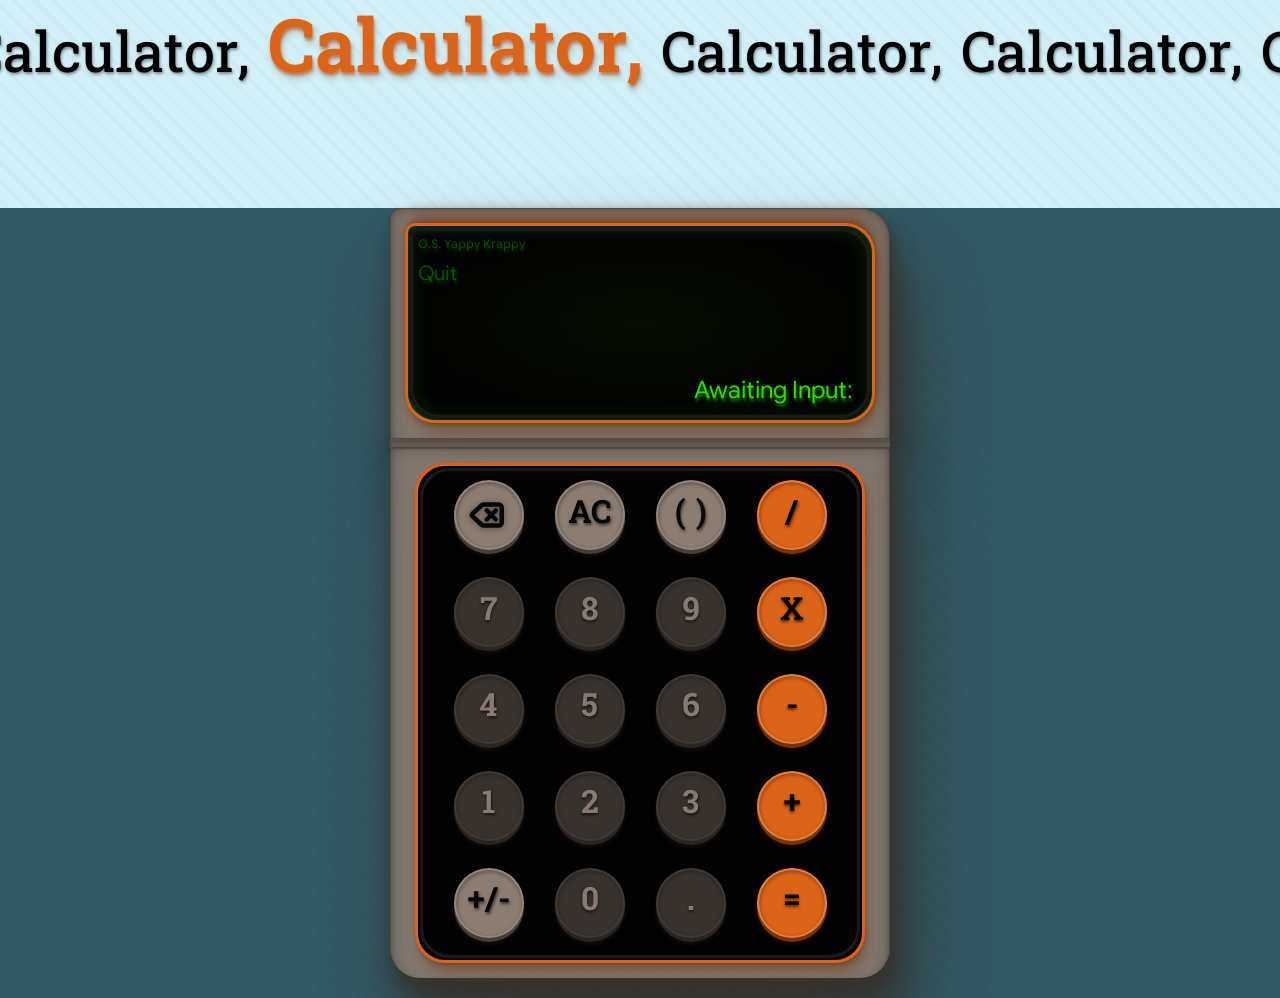
==== commit 648fafbe: "added growing previews, disabled sw, created tally tool I also rehauled the calculator buttons and r" ====
--- a/pages/calculator.html
+++ b/pages/calculator.html
@@ -2,15 +2,23 @@
 <html lang="en">
 <head>
     <style>
-    @view-transition { navigation: auto; }
-  </style>
+        @view-transition { navigation: auto; }
+        ::view-transition-old(root) {
+            animation: page-out 300ms forwards 1;
+        }
+        ::view-transition-new(root) {
+            animation: page-in 300ms forwards 1;
+        }
+        @keyframes page-out { to { opacity: 0; } }
+        @keyframes page-in { from { opacity: 0; } }
+        #mini-calculator .calculator { view-transition-name: calculator; }
+        .full.calculator { view-transition-name: calculator; }
+    </style>
     <meta charset="UTF-8">
     <meta name="viewport" content="width=device-width, initial-scale=1.0">
     <link rel="manifest" href="../manifest.json" />
     <link rel="shortcut icon" href="../svg/calculator.svg" />
-    <link rel="stylesheet" href="../styles/calculator.css" />
-    <link rel="preload" href="../fonts/Hanuman-Variable.ttf" as="font" type="font/ttf" crossorigin />
-    <link rel="preload" href="../fonts/Google-Sans-Flex-Variable.ttf" as="font" type="font/ttf" crossorigin />
+    <link rel="stylesheet" href="../css/calculator.css" />
     <title>Calculator</title>
 </head>
 <body>
@@ -19,7 +27,7 @@
     </div>
     <div class="squiggly-line"></div>
     <section class="main">
-        <div class="calculator">
+        <div class="full calculator">
             <div class="frame top">
                 <section class="screen">
                     <p class="starting">O.S. Yappy Krappy</p>
@@ -30,41 +38,63 @@
             <div class="frame hinge"></div>
             <div class="frame bottom">
                 <section class="buttons">
-                    <div class="num-button num0" data-num="0"><p>0</p></div>
-                    <div class="num-button num1" data-num="1"><p>1</p></div>
-                    <div class="num-button num2" data-num="2"><p>2</p></div>
-                    <div class="num-button num3" data-num="3"><p>3</p></div>
-                    <div class="num-button num4" data-num="4"><p>4</p></div>
-                    <div class="num-button num5" data-num="5"><p>5</p></div>
-                    <div class="num-button num6" data-num="6"><p>6</p></div>
-                    <div class="num-button num7" data-num="7"><p>7</p></div>
-                    <div class="num-button num8" data-num="8"><p>8</p></div>
-                    <div class="num-button num9" data-num="9"><p>9</p></div>
-                    <div class="num-button dot" data-num="."><p>.</p></div>
+                    <button class="num-button num0" data-num="0"><span class="shadow"></span><span class="edge"></span><span class="clickable"><p>0</p></span></button>
 
-                    <div class="operator-button equals" data-num="="><p>=</p></div>
-                    <div class="operator-button plus" data-num="+"><p>+</p></div>
-                    <div class="operator-button minus" data-num="-"><p>-</p></div>
-                    <div class="operator-button multiply" data-num="*"><p>X</p></div>
-                    <div class="operator-button divide" data-num="/"><p>/</p></div>
+                    <button class="num-button num1" data-num="1"><span class="shadow"></span><span class="edge"></span><span class="clickable"><p>1</p></span></button>
 
-                    <div class="special-button delete" data-num="delete">
-                        <svg xmlns="http://www.w3.org/2000/svg" viewBox="0 0 32 32">
-                            <g transform="translate(2.5,4)">
-                                <path d="M10 5a2 2 0 0 0-1.344.519l-6.328 5.74a1 1 0 0 0 0 1.481l6.328 5.741A2 2 0 0 0 10 19h10a2 2 0 0 0 2-2V7a2 2 0 0 0-2-2z"/>
-                                <path d="m12 9 6 6"/>
-                                <path d="m18 9-6 6"/>
-                            </g>
-                        </svg>
-                    </div>
-                    <div class="special-button clear" data-num="clear"><p>AC</p></div>
-                    <div class="special-button parenthesis" data-num="parenthesis"><p><span>(</span> <span>)</span></p></div>
-                    <div class="special-button positive-negative" data-num="positive-negative"><p>+/-</p></div>
+                    <button class="num-button num2" data-num="2"><span class="shadow"></span><span class="edge"></span><span class="clickable"><p>2</p></span></button>
+
+                    <button class="num-button num3" data-num="3"><span class="shadow"></span><span class="edge"></span><span class="clickable"><p>3</p></span></button>
+
+                    <button class="num-button num4" data-num="4"><span class="shadow"></span><span class="edge"></span><span class="clickable"><p>4</p></span>
+
+                    <button class="num-button num5" data-num="5"><span class="shadow"></span><span class="edge"></span><span class="clickable"><p>5</p></span></button>
+
+                    <button class="num-button num6" data-num="6"><span class="shadow"></span><span class="edge"></span><span class="clickable"><p>6</p></span></button>
+
+                    <button class="num-button num7" data-num="7"><span class="shadow"></span><span class="edge"></span><span class="clickable"><p>7</p></span></button>
+
+                    <button class="num-button num8" data-num="8"><span class="shadow"></span><span class="edge"></span><span class="clickable"><p>8</p></span></button>
+
+                    <button class="num-button num9" data-num="9"><span class="shadow"></span><span class="edge"></span><span class="clickable"><p>9</p></span></button>
+
+                    <button class="num-button dot" data-num="."><span class="shadow"></span><span class="edge"></span><span class="clickable"><p>.</p></span></button>
+
+
+                    <button class="operator-button equals" data-num="="><span class="shadow"></span><span class="edge"></span><span class="clickable"><p>=</p></span></button>
+
+                    <button class="operator-button plus" data-num="+"><span class="shadow"></span><span class="edge"></span><span class="clickable"><p>+</p></span></button>
+
+                    <button class="operator-button minus" data-num="-"><span class="shadow"></span><span class="edge"></span><span class="clickable"><p>-</p></span></button>
+
+                    <button class="operator-button multiply" data-num="*"><span class="shadow"></span><span class="edge"></span><span class="clickable"><p>X</p></span></button>
+
+                    <button class="operator-button divide" data-num="/"><span class="shadow"></span><span class="edge"></span><span class="clickable"><p>/</p></span></button>
+
+
+                    <button class="special-button delete" data-num="delete">
+                        <span class="shadow"></span><span class="edge"></span>
+                        <span class="clickable">
+                            <svg xmlns="http://www.w3.org/2000/svg" viewBox="0 0 32 32">
+                                <g transform="translate(2.5,4)">
+                                    <path d="M10 5a2 2 0 0 0-1.344.519l-6.328 5.74a1 1 0 0 0 0 1.481l6.328 5.741A2 2 0 0 0 10 19h10a2 2 0 0 0 2-2V7a2 2 0 0 0-2-2z"/>
+                                    <path d="m12 9 6 6"/>
+                                    <path d="m18 9-6 6"/>
+                                </g>
+                            </svg>
+                        </span>
+                    </button>
+
+                    <button class="special-button clear" data-num="clear"><span class="shadow"></span><span class="edge"></span><span class="clickable"><p>AC</p></span></button>
+
+                    <button class="special-button parenthesis" data-num="parenthesis"><span class="shadow"></span><span class="edge"></span><span class="clickable"><p>( )</p></span></button>
+
+                    <button class="special-button positive-negative" data-num="positive-negative"><span class="shadow"></span><span class="edge"></span><span class="clickable"><p>+/-</p></span></button>
                 </section>
             </div>
         </div>
     </section>
-    <script src="../scripts/calculator.js"></script>
+    <script src="../js/calculator.js"></script>
     <script src="../sw-register.js"></script>
 </body>
 </html>
--- a/css/calculator.css
+++ b/css/calculator.css
@@ -0,0 +1,700 @@
+* {
+    margin: 0px;
+    padding: 0px;
+    box-sizing: border-box;
+    font-family: "Hanuman";
+}
+
+:root {
+    --ease-start: cubic-bezier(1, -0.002, 0.377, 1.005);
+    --ease-end: cubic-bezier(.3, .7, .4, 1.5);
+}
+
+body {
+    background-color: hsl(192 70% 65% / 0.3);
+    background-image: repeating-linear-gradient(
+      45deg,
+      transparent,
+      transparent 10px,
+      hsl(192 70% 27% / 0.03) 10px,
+      hsl(192 70% 27% / 0.03) 13.8px
+   );
+}
+@font-face {
+   font-family: "Hanuman";
+   src: url("../fonts/Hanuman-Variable.ttf") format("truetype");
+}
+@font-face {
+    font-family: "Google Sans Flex";
+    src: url("../fonts/Google-Sans-Flex-Variable.ttf") format("truetype");
+}
+
+.infinity-title-container {
+    overflow: hidden;
+    white-space: nowrap;
+}
+.infinity-title {
+    font-size: 56px;
+    font-weight: 500;
+    white-space: nowrap;
+    margin-left: -2.5vw;
+    text-shadow: 0.5px 1.5px 3px hsl(0 0% 0% / 0.4);
+}
+.infinity-title span {
+    color: hsl(23 80% 48%);
+    font-size: 74px;
+    font-weight: 700;
+    text-shadow:
+        1px 3px 3px hsl(23 80% 38% / 0.6),
+        2px 6px 6px hsl(23 80% 28% / 0.2);
+}
+.squiggly-line {
+    height: 100px;
+    max-width: 2000px;
+    background-image: url("../svg/squiggly-line.svg");
+    background-size: auto 100px;
+    background-repeat: no-repeat;
+}
+section.main {
+    display: flex;
+    justify-content: center;
+    background-color: hsl(192 70% 15% / 0.8);
+}
+
+/* ------------------------------- calculator ------------------------------- */
+
+.calculator {
+    display: flex;
+    flex-wrap: wrap;
+    flex-grow: 1;
+    justify-content: center;
+    max-width: 500px;
+    margin: 0 5px 20px;
+}
+
+.screen,
+.buttons {
+    display: flex;
+    justify-content: flex-end;
+    align-items: flex-end;
+    flex: 1 1 100%;
+    height: 200px;
+    padding: 10px 20px;
+    background-color: hsl(23 10% 1%);
+    border: 3px solid hsl(23 80% 48%);
+    border-radius: 30px;
+}
+.screen::before,
+.buttons::before {
+    content: "";
+    position: absolute;
+    top: 2px;
+    bottom: 2px;
+    right: 2px;
+    left: 2px;
+    background: none;
+    border: 3px solid hsl(23 10% 10%);
+    border-radius: 30px;
+    pointer-events: none;
+}
+.screen::before {
+    border-top-left-radius: 10px;
+}
+
+/* ---------------------------------- frame --------------------------------- */
+.frame {
+    display: flex;
+    flex: 1 1 100%;
+    flex-wrap: wrap;
+    justify-content: center;
+    padding: 15px;
+    background-color: hsl(24 10% 50% / 0.9);
+    box-shadow: 
+        0.6px 0.2px 0.6px hsl(24 10% 20% / 0.44) inset,
+        1.5px 0.6px 1.6px -1.2px hsl(24 10% 20% / 0.37) inset,
+        4.2px 1.6px 4.3px -2.4px hsl(24 10% 20% / 0.31) inset,
+        10.9px 4.3px 11.3px -3.5px hsl(24 10% 20% / 0.24) inset,
+        -0.6px 0.2px 0.6px hsl(24 10% 20% / 0.44) inset,
+        -1.5px 0.6px 1.6px -1.2px hsl(24 10% 20% / 0.37) inset,
+        -4.2px 1.6px 4.3px -2.4px hsl(24 10% 20% / 0.31) inset,
+        -10.9px 4.3px 11.3px -3.5px hsl(24 10% 20% / 0.24) inset,
+        0.2px 0.5px 0.7px hsl(24 10% 20% / 0.39),
+        2.4px 7.1px 9.3px -0.4px hsl(24 10% 20% / 0.48),
+        5.3px 15.8px 20.6px -0.9px hsl(24 10% 20% / 0.56),
+        10.9px 32.4px 42.3px -1.3px hsl(24 10% 20% / 0.64),
+        21px 62.6px 81.7px -1.7px hsl(24 10% 20% / 0.73);
+}
+
+.frame.top {
+    margin-bottom: -5px;
+    border-top-right-radius: 30px;
+    border-top-left-radius: 10px;
+}
+.frame.bottom {
+    margin-top: -5px;
+    border-bottom-right-radius: 30px;
+    border-bottom-left-radius: 30px;
+}
+
+.hinge {
+    height: 10px;
+    margin: 5px 0;
+    padding: 0;
+    background-color: hsl(24 10% 40% / 0.9);
+    border-top: 1px solid hsl(24 10% 30% / 0.9);
+    border-bottom: 1px solid hsl(24 10% 30%);
+    box-shadow:
+        1px 3px 2px 1px hsla(24, 10%, 20%, 0.3) inset;
+}
+/* --------------------------------- screen --------------------------------- */
+
+.screen {
+    position: relative;
+    display: flex;
+    flex-flow: column;
+    overflow: hidden;
+    border-top-left-radius: 10px;
+    background:
+    repeating-linear-gradient(
+        to bottom,
+        transparent 0,
+        transparent 2px,
+        hsl(107 100% 43% / 0.025) 3px
+    ), radial-gradient(
+        ellipse at center,
+        hsl(107 100% 20% / 0.1),
+        transparent 70%
+    ),
+    hsl(23 10% 1%);
+    box-shadow: 
+        0.5px -0.5px 0.8px hsl(107 100% 38%  / 0.1) inset,
+        1.6px -1.6px 2.5px -0.8px hsl(107 100% 38%  / 0.1) inset,
+        4.1px -4.1px 6.5px -1.7px hsl(107 100% 38%  / 0.1) inset,
+        10px -10px 15.9px -2.5px hsl(107 100% 38%  / 0.1) inset,
+        -0.5px 0.5px 0.8px hsl(107 100% 38%  / 0.1) inset,
+        -1.6px 1.6px 2.5px -0.8px hsl(107 100% 38%  / 0.1) inset,
+        -4.1px 4.1px 6.5px -1.7px hsl(107 100% 38%  / 0.1) inset,
+        -10px 10px 15.9px -2.5px hsl(107 100% 38%  / 0.1) inset,
+
+        0.2px -0.5px 0.7px hsl(23 60% 28% / 0.37),
+        1px -3px 3.9px -0.9px hsl(23 60% 28% / 0.48),
+        3.4px -10.7px 13.9px -1.7px hsl(23 60% 28% / 0.58),
+        
+        0.2px 0.5px 0.7px hsl(23 60% 28% / 0.37),
+        1px 3px 3.9px -0.9px hsl(23 60% 28% / 0.48),
+        3.4px 10.7px 13.9px -1.7px hsl(23 60% 28% / 0.58);
+}
+.screen p.os,
+.screen p.starting {
+    position: absolute;
+    top: 10px;
+    left: 10px;
+    font-size: 12px;
+    filter: blur(0.5px);
+    animation: os 50ms infinite;
+    color: hsl(107 100% 43% / 0.3);
+    text-shadow:
+        1px 3px 3px hsl(107 100% 38% / 0.2),
+        2px 6px 6px hsl(107 100% 28% / 0.1);
+    cursor: pointer;
+    user-select: none;
+}
+.screen p.starting {
+    animation: os 50ms;
+    animation-iteration-count: 50;
+}
+.screen p.hidden {
+    position: absolute;
+    top: 10px;
+    left: 10px;
+    font-size: 12px;
+    filter: blur(0.5px);
+    animation: none;
+    color: hsl(107 100% 43% / 0.3);
+    text-shadow:
+        1px 3px 3px hsl(107 100% 38% / 0.2),
+        2px 6px 6px hsl(107 100% 28% / 0.1);
+    cursor: pointer;
+    user-select: none;
+}
+.screen p.quit {
+    position: absolute;
+    top: 30px;
+    left: 10px;
+    padding: 5px;
+    margin-left: -5px;
+    font-size: 20px;
+    color: hsl(107 100% 43% / 0.3);
+    text-shadow:
+        1px 3px 3px hsl(107 100% 38% / 0.2),
+        2px 6px 6px hsl(107 100% 28% / 0.1);
+    user-select: none;
+}
+.screen p {
+    font-family: 'Google Sans Flex';
+    font-size: 24px;
+    color: hsl(107 100% 43%);
+    text-shadow:
+        1px 3px 3px hsl(107 100% 38% / 0.6),
+        2px 6px 6px hsl(107 100% 28% / 0.2);
+}
+.screen p span {
+    animation: blink 2s step-end infinite;
+}
+
+/* ---------------------------------- buttons ---------------------------------- */
+
+.buttons {
+    position: relative;
+    display: grid;
+    align-items: center;
+    height: 500px;
+    max-width: 450px;
+    grid-template: repeat(5, 1fr) / repeat(4, 1fr);
+    gap: 10px 0;
+    user-select: none;
+    box-shadow:
+        0.2px 0.5px 0.7px hsl(23 60% 28% / 0.37),
+        1px 2.9px 3.8px -0.9px hsl(23 60% 28% / 0.48),
+        3.4px 10.4px 13.5px -1.7px hsl(23 60% 28% / 0.58);
+}
+/* 
+hsl(23 10% 15% / 0.5) 
+hsl(23 80% 15% / 0.5)
+hsl(23 10% 15% / 0.5)
+*/
+.num-button,
+.operator-button,
+.special-button {
+    position: relative;
+    display: flex;
+    margin: auto;
+    justify-content: center;
+    align-items: center;
+    border-radius: 50%;
+    border: none;
+    padding: 0;
+    outline-offset: 4px;
+    background: transparent;
+    transition-property: transform, background-color;
+    transition-duration: 350ms;
+    transition-timing-function: var(--ease-start);
+}
+.num-button {
+    box-shadow:
+        1px 3px 2px 1px hsl(23 10% 15% / 0.5) inset,
+}
+.operator-button {
+    box-shadow:
+        1px 3px 2px 1px hsl(23 10% 15% / 0.5) inset,
+}
+.special-button {
+    box-shadow:
+        1px 3px 2px 1px hsl(23 10% 15% / 0.5) inset,
+}
+.num-button .shadow,
+.operator-button .shadow,
+.special-button .shadow {
+    position: absolute;
+    top: 0;
+    left: 0;
+    height: 100%;
+    width: 100%;
+    border-radius: 50%;
+    outline-offset: 4px;
+    filter: blur(2px);
+    transform: translateY(2px);
+}
+.num-button .shadow {
+    background-color: hsl(23 10% 15% / 0.4);
+}
+.operator-button .shadow {
+    background-color: hsl(23 80% 15% / 0.4);
+}
+.special-button .shadow {
+    background-color: hsl(23 10% 15% / 0.4);
+}
+
+.num-button .edge,
+.operator-button .edge,
+.special-button .edge {
+    position: absolute;
+    top: 0;
+    left: 0;
+    height: 100%;
+    width: 100%;
+    border-radius: 50%;
+    outline-offset: 4px;
+}
+.num-button .edge {
+    background-color: hsl(23 10% 15%);
+}
+.operator-button .edge {
+    background-color: hsl(23 80% 25%);
+}
+.special-button .edge {
+    background-color: hsl(23 10% 25%);
+}
+
+.num-button .clickable,
+.operator-button .clickable,
+.special-button .clickable {
+    position: relative;
+    display: flex;
+    justify-content: center;
+    align-items: center;
+    height: 70px;
+    width: 70px;
+    cursor: default;
+    font-weight: 700;
+    font-size: 32px;
+    border-radius: 50%;
+    transform: translateY(-4px);
+    transition-property: transform, text-shadow, box-shadow;
+    transition-duration: 350ms;
+    transition-timing-function: var(--ease-start);
+}
+.num-button .clickable {
+    background-color: hsl(23 10% 20%);
+    color: hsl(23 10% 53% / 0.9);
+    border: 2px solid hsl(23 10% 25% / 0.6);
+    text-shadow: 1px 3px 3px hsl(0 10% 13% / 0.6);
+    box-shadow: 0.5px 1.5px 3px 1px hsla(23, 10%, 13%, 0.5) inset;
+}
+.operator-button .clickable {
+    color: hsl(23 10% 3%);
+    background-color: hsl(23 80% 48%);
+    border: 2px solid hsl(23 80% 63% / 0.6);
+    text-shadow: 1px 3px 3px hsl(0 10% 13% / 0.6);
+    box-shadow: 0.5px 1.5px 3px 1px hsl(23 80% 25% / 0.5) inset;
+}
+.special-button .clickable {
+    color: hsl(23 10% 3%);
+    background-color: hsl(23 10% 50%);
+    border: 2px solid hsl(23 10% 55% / 0.6);
+    text-shadow: 1px 3px 3px hsl(0 10% 13% / 0.6);
+    box-shadow: 0.5px 1.5px 3px 1px hsl(23 10% 25% / 0.5) inset;
+}
+
+.num-button p,
+.operator-button p,
+.special-button p {
+    text-shadow: 0.5px 1.5px 3px hsl(0 0% 0% / 0.6);
+    transition-duration: 350ms;
+    transition-timing-function: var(--ease-in);
+}
+
+@media (hover: hover) {
+    .num-button:hover .clickable,
+    .operator-button:hover .clickable,
+    .special-button:hover .clickable {
+        transform: translateY(-6px);
+        transition-duration: 100ms;
+        transition-timing-function: var(--ease-end);
+    }
+    .num-button:hover .shadow,
+    .operator-button:hover .shadow,
+    .special-button:hover .shadow {
+        transform: translateY(4px);
+        opacity: 0.5;
+        transition-duration: 100ms;
+        transition-timing-function: var(--ease-end);
+    }
+    .num-button:hover p,
+    .operator-button:hover p,
+    .special-button:hover p {
+        transform: translateY(-2px);
+        text-shadow: 1.8px 5.5px 3px hsl(0 0% 0% / 0.5);
+        transition-duration: 100ms;
+        transition-timing-function: var(--ease-end);
+    }
+
+    .num-button:hover .clickable {
+        box-shadow: 1px 3px 4px 1px hsl(23 10% 0% / 0.3) inset;
+    }
+    .operator-button:hover .clickable {
+        box-shadow: 1px 3px 4px 1px hsl(23 80% 25% / 0.5) inset;
+    }
+    .special-button:hover .clickable {
+        box-shadow: 1px 3px 4px 1px hsl(23 10% 25% / 0.5) inset;
+    }
+}
+
+
+.num-button:active .clickable,
+.operator-button:active .clickable,
+.special-button:active .clickable,
+.num-button.pressed,
+.operator-button.pressed,
+.special-button.pressed {
+    transform: translateY(-3px);
+    transition-property: transform;
+    transition-duration: 50ms;
+    transition-timing-function: var(--ease-end);
+}
+.num-button:active .shadow,
+.operator-button:active .shadow,
+.special-button:active .shadow,
+.num-button.pressed,
+.operator-button.pressed,
+.special-button.pressed {
+    transform: translateY(1px);
+    transition-property: transform;
+    transition-duration: 50ms;
+    transition-timing-function: var(--ease-end);
+}
+.num-button:active,
+.num-button.pressed {
+    box-shadow:
+    3px 9px 9px 1px hsl(23 100% 0% / 0.5) inset,
+}
+.operator-button:active,
+.operator-button.pressed {
+    box-shadow:
+    3px 9px 9px 1px hsl(23 100% 0% / 0.5) inset,
+}
+.special-button:active,
+.special-button.pressed {
+    box-shadow:
+    3px 9px 9px 1px hsl(23 100% 0% / 0.5) inset,
+}
+
+.num-button:active p,
+.operator-button:active p,
+.special-button:active p {
+    transform: translateY(1px);
+}
+
+.special-button.delete svg {
+    width: 48px;
+    height: 48px;
+    filter: drop-shadow(0.5px 1.5px 3px hsl(0 0% 0% / 0.4));
+    fill: none;
+    stroke: hsl(23 10% 3%);
+    stroke-width: 3px;
+    stroke-linecap: round;
+    stroke-linejoin: round;
+    will-change: auto;
+    transition: transform 0.15s var(--ease-start), filter 0.15s var(--ease-start);
+}
+.special-button.delete:hover svg {
+    transform: translate(-4px, 0px);
+    filter: drop-shadow(1px 3px 3px hsl(0 0% 0% / 0.4));
+    transition: transform 100ms var(--ease-end), stroke 100ms;
+}
+.special-button.delete:active svg {
+    stroke: hsl(23 10% 3% / 0.6);
+    transition-duration: 50ms;
+}
+
+
+.num-button.num0 {
+    grid-row: 5 / 6;
+    grid-column: 2 / 3;
+}
+.num-button.num1 {
+    grid-row: 4 / 5;
+    grid-column: 1 / 2;
+}
+.num-button.num2 {
+    grid-row: 4 / 5;
+    grid-column: 2 / 3;
+}
+.num-button.num3 {
+    grid-row: 4 / 5;
+    grid-column: 3 / 4;
+}
+.num-button.num4 {
+    grid-row: 3 / 4;
+    grid-column: 1 / 2;
+}
+.num-button.num5 {
+    grid-row: 3 / 4;
+    grid-column: 2 / 3;
+}
+.num-button.num6 {
+    grid-row: 3 / 4;
+    grid-column: 3 / 4;
+}
+.num-button.num7 {
+    grid-row: 2 / 3;
+    grid-column: 1 / 2;
+}
+.num-button.num8 {
+    grid-row: 2 / 3;
+    grid-column: 2 / 3;
+}
+.num-button.num9 {
+    grid-row: 2 / 3;
+    grid-column: 3 / 4;
+}
+.num-button.dot {
+    grid-row: 5 / 6;
+    grid-column: 3 / 4;
+}
+
+.operator-button.equals {
+    grid-row: 5 / 6;
+    grid-column: 4 / 5;
+}
+.operator-button.plus {
+    grid-row: 4 / 5;
+    grid-column: 4 / 5;
+}
+.operator-button.minus {
+    grid-row: 3 / 4;
+    grid-column: 4 / 5;
+}
+.operator-button.multiply {
+    grid-row: 2 / 3;
+    grid-column: 4 / 5;
+}
+.operator-button.divide {
+    grid-row: 1 / 2;
+    grid-column: 4 / 5;
+}
+
+.special-button.delete {
+    grid-row: 1 / 2;
+    grid-column: 1 / 2;
+}
+.special-button.clear {
+    grid-row: 1 / 2;
+    grid-column: 2 / 3;
+}
+.special-button.parenthesis {
+    grid-row: 1 / 2;
+    grid-column: 3 / 4;
+}
+.special-button.positive-negative {
+    grid-row: 5 / 6;
+    grid-column: 1 / 2;
+}
+
+/* --------------------------------- @media --------------------------------- */
+
+@media screen and (width <= 700px) {
+    .infinity-title {
+        transform: translateX(-280px);
+    }
+}
+@media screen and (width <= 500px) {
+    .buttons {
+        height: fit-content;
+        grid-template: repeat(5, 80px) / repeat(4, 1fr);
+    }
+    .num-button,
+    .operator-button,
+    .special-button {
+        height: 70px;
+        width: 70px;
+    }
+    .num-button p,
+    .operator-button p,
+    .special-button p {
+        font-size: 32px;
+    }
+}
+@media screen and (width <= 400px) {
+    .infinity-title span {
+        font-size: 68px;
+    }
+    .calculator {
+        margin-bottom: 30px;
+        margin-left: 0;
+        margin-right: 0;
+    }
+    .buttons {
+        height: fit-content;
+        grid-template: repeat(5, 70px) / repeat(4, 1fr);
+        padding: 10px 5px;
+    }
+    
+}
+@media screen and (width <= 360px) {
+    .num-button,
+    .operator-button,
+    .special-button {
+        height: 55px;
+        width: 55px;
+    }
+    .num-button p,
+    .operator-button p,
+    .special-button p {
+        font-size: 24px;
+    }
+}
+
+/* ------------------------------- animations ------------------------------- */
+
+@keyframes blink {
+    50% { opacity: 0;}
+}
+
+@keyframes os {
+    10% {
+        filter: blur(0.5px);
+        color: hsl(107 100% 43% / 0.3);
+        text-shadow:
+            1px 3px 3px hsl(107 100% 38% / 0.2),
+            2px 6px 6px hsl(107 100% 28% / 0.1);
+    }
+    30% {
+        filter: blur(0.5px);
+        color: hsl(107 100% 43% / 0.4);
+        text-shadow:
+            1px 3px 3px hsl(107 100% 38% / 0.3),
+            2px 6px 6px hsl(107 100% 28% / 0.2);
+    }
+    40% {
+        filter: blur(0.7px);
+        color: hsl(107 100% 43% / 0.6);
+        text-shadow:
+            1px 3px 3px hsl(107 100% 38% / 0.4),
+            2px 6px 6px hsl(107 100% 28% / 0.3);
+    }
+    57% {
+        filter: blur(0.3px);
+        color: hsl(107 100% 43% / 0.2);
+        text-shadow:
+            1px 3px 3px hsl(107 100% 38% / 0.1),
+            2px 6px 6px hsl(107 100% 28% / 0.05);
+    }
+    69% {
+        filter: blur(0.6px);
+        color: hsl(107 100% 43% / 0.4);
+        text-shadow:
+            1px 3px 3px hsl(107 100% 38% / 0.3),
+            2px 6px 6px hsl(107 100% 28% / 0.3);
+    }
+    83% {
+        filter: blur(0.7px);
+        color: hsl(107 100% 43% / 0.1);
+        text-shadow:
+            1px 3px 3px hsl(107 100% 38% / 0.1),
+            2px 6px 6px hsl(107 100% 28% / 0.01);
+    }
+    90% {
+        filter: blur(0.5px);
+        color: hsl(107 100% 43% / 0.3);
+        text-shadow:
+            1px 3px 3px hsl(107 100% 38% / 0.2),
+            2px 6px 6px hsl(107 100% 28% / 0.1);
+    }
+}
+
+
+@view-transition { navigation: auto; }
+::view-transition-old(root) {
+   animation: page-out 300ms forwards 1;
+}
+::view-transition-new(root) {
+  animation: page-in 300ms forwards 1;
+}
+::view-transition-group(calculator) {
+   transition-timing-function: var(--ease-start);
+}
+@keyframes page-out { to { opacity: 0; } }
+@keyframes page-in { from { opacity: 0; } }
+#mini-calculator .calculator { view-transition-name: calculator; }
+.full.calculator { view-transition-name: calculator; }
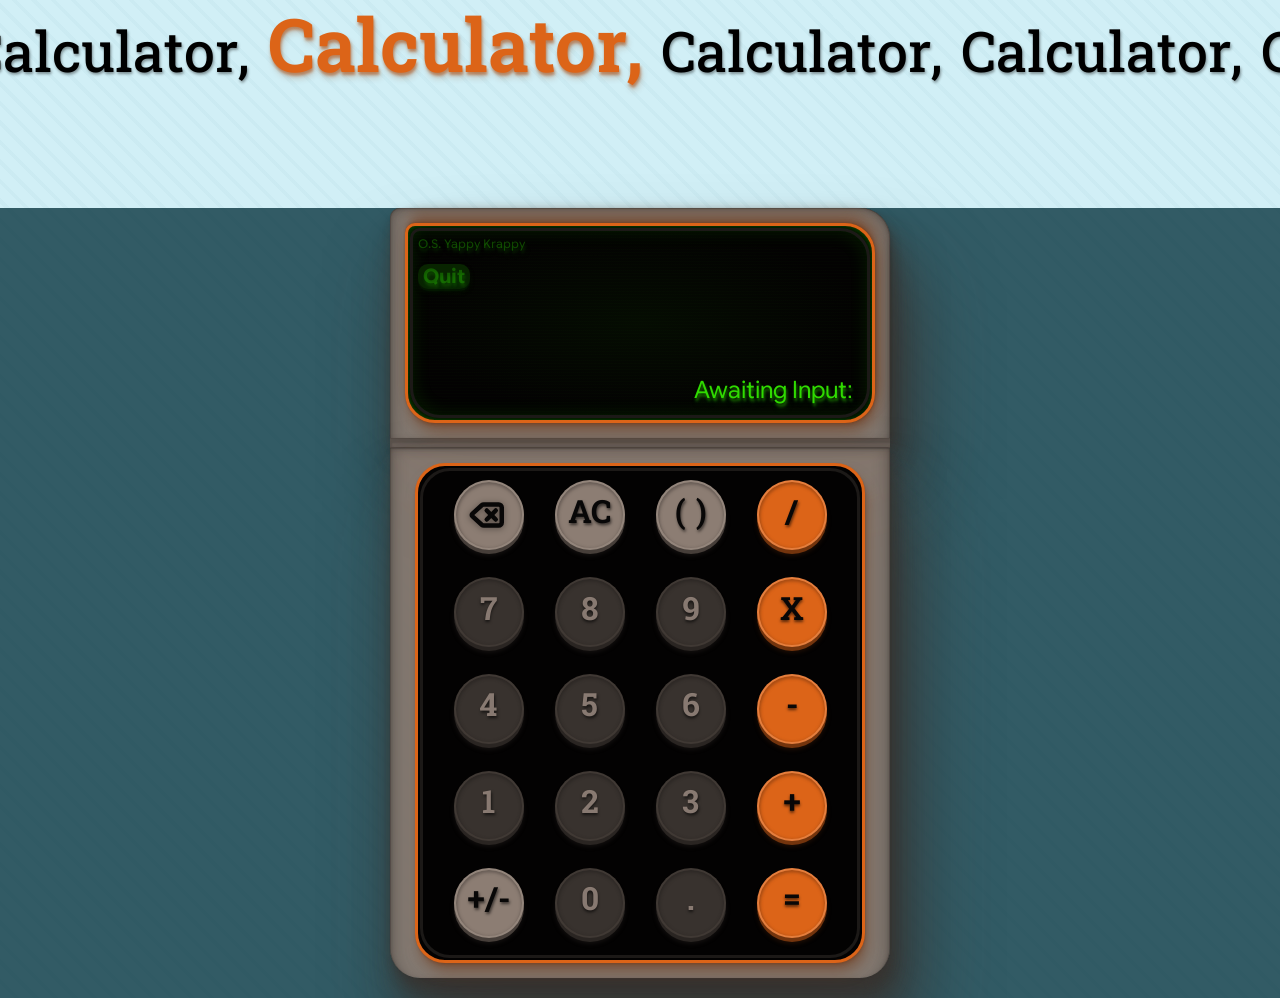
==== commit ac973e6c: "Added accessibility fixes to the calculator tool and edited files for readability I made the quit bu" ====
--- a/pages/calculator.html
+++ b/pages/calculator.html
@@ -27,54 +27,58 @@
     </div>
     <div class="squiggly-line"></div>
     <section class="main">
-        <div class="full calculator">
+        <div id="calculator" class="full calculator">
             <div class="frame top">
                 <section class="screen">
                     <p class="starting">O.S. Yappy Krappy</p>
-                    <a href="../index.html"><p class="quit">Quit</p></a>
+                    <a href="../index.html"><button class="quit-button">
+                        <span class="shadow"></span>
+                        <span class="edge"></span>
+                        <span class="front"><p class="quit">Quit</p></span>
+                    </button></a>
                     <p class="input">Awaiting Input<span>:</span></p>
                 </section>
             </div>
             <div class="frame hinge"></div>
             <div class="frame bottom">
                 <section class="buttons">
-                    <button class="num-button num0" data-num="0"><span class="shadow"></span><span class="edge"></span><span class="clickable"><p>0</p></span></button>
+                    <button class="num-button num0" data-num="0"><span class="shadow"></span><span class="edge"></span><span class="front"><p>0</p></span></button>
 
-                    <button class="num-button num1" data-num="1"><span class="shadow"></span><span class="edge"></span><span class="clickable"><p>1</p></span></button>
+                    <button class="num-button num1" data-num="1"><span class="shadow"></span><span class="edge"></span><span class="front"><p>1</p></span></button>
 
-                    <button class="num-button num2" data-num="2"><span class="shadow"></span><span class="edge"></span><span class="clickable"><p>2</p></span></button>
+                    <button class="num-button num2" data-num="2"><span class="shadow"></span><span class="edge"></span><span class="front"><p>2</p></span></button>
 
-                    <button class="num-button num3" data-num="3"><span class="shadow"></span><span class="edge"></span><span class="clickable"><p>3</p></span></button>
+                    <button class="num-button num3" data-num="3"><span class="shadow"></span><span class="edge"></span><span class="front"><p>3</p></span></button>
 
-                    <button class="num-button num4" data-num="4"><span class="shadow"></span><span class="edge"></span><span class="clickable"><p>4</p></span>
+                    <button class="num-button num4" data-num="4"><span class="shadow"></span><span class="edge"></span><span class="front"><p>4</p></span>
 
-                    <button class="num-button num5" data-num="5"><span class="shadow"></span><span class="edge"></span><span class="clickable"><p>5</p></span></button>
+                    <button class="num-button num5" data-num="5"><span class="shadow"></span><span class="edge"></span><span class="front"><p>5</p></span></button>
 
-                    <button class="num-button num6" data-num="6"><span class="shadow"></span><span class="edge"></span><span class="clickable"><p>6</p></span></button>
+                    <button class="num-button num6" data-num="6"><span class="shadow"></span><span class="edge"></span><span class="front"><p>6</p></span></button>
 
-                    <button class="num-button num7" data-num="7"><span class="shadow"></span><span class="edge"></span><span class="clickable"><p>7</p></span></button>
+                    <button class="num-button num7" data-num="7"><span class="shadow"></span><span class="edge"></span><span class="front"><p>7</p></span></button>
 
-                    <button class="num-button num8" data-num="8"><span class="shadow"></span><span class="edge"></span><span class="clickable"><p>8</p></span></button>
+                    <button class="num-button num8" data-num="8"><span class="shadow"></span><span class="edge"></span><span class="front"><p>8</p></span></button>
 
-                    <button class="num-button num9" data-num="9"><span class="shadow"></span><span class="edge"></span><span class="clickable"><p>9</p></span></button>
+                    <button class="num-button num9" data-num="9"><span class="shadow"></span><span class="edge"></span><span class="front"><p>9</p></span></button>
 
-                    <button class="num-button dot" data-num="."><span class="shadow"></span><span class="edge"></span><span class="clickable"><p>.</p></span></button>
+                    <button class="num-button dot" data-num="."><span class="shadow"></span><span class="edge"></span><span class="front"><p>.</p></span></button>
 
 
-                    <button class="operator-button equals" data-num="="><span class="shadow"></span><span class="edge"></span><span class="clickable"><p>=</p></span></button>
+                    <button class="operator-button equals" data-num="="><span class="shadow"></span><span class="edge"></span><span class="front"><p>=</p></span></button>
 
-                    <button class="operator-button plus" data-num="+"><span class="shadow"></span><span class="edge"></span><span class="clickable"><p>+</p></span></button>
+                    <button class="operator-button plus" data-num="+"><span class="shadow"></span><span class="edge"></span><span class="front"><p>+</p></span></button>
 
-                    <button class="operator-button minus" data-num="-"><span class="shadow"></span><span class="edge"></span><span class="clickable"><p>-</p></span></button>
+                    <button class="operator-button minus" data-num="-"><span class="shadow"></span><span class="edge"></span><span class="front"><p>-</p></span></button>
 
-                    <button class="operator-button multiply" data-num="*"><span class="shadow"></span><span class="edge"></span><span class="clickable"><p>X</p></span></button>
+                    <button class="operator-button multiply" data-num="*"><span class="shadow"></span><span class="edge"></span><span class="front"><p>X</p></span></button>
 
-                    <button class="operator-button divide" data-num="/"><span class="shadow"></span><span class="edge"></span><span class="clickable"><p>/</p></span></button>
+                    <button class="operator-button divide" data-num="/"><span class="shadow"></span><span class="edge"></span><span class="front"><p>/</p></span></button>
 
 
                     <button class="special-button delete" data-num="delete">
                         <span class="shadow"></span><span class="edge"></span>
-                        <span class="clickable">
+                        <span class="front">
                             <svg xmlns="http://www.w3.org/2000/svg" viewBox="0 0 32 32">
                                 <g transform="translate(2.5,4)">
                                     <path d="M10 5a2 2 0 0 0-1.344.519l-6.328 5.74a1 1 0 0 0 0 1.481l6.328 5.741A2 2 0 0 0 10 19h10a2 2 0 0 0 2-2V7a2 2 0 0 0-2-2z"/>
@@ -85,11 +89,11 @@
                         </span>
                     </button>
 
-                    <button class="special-button clear" data-num="clear"><span class="shadow"></span><span class="edge"></span><span class="clickable"><p>AC</p></span></button>
+                    <button class="special-button clear" data-num="clear"><span class="shadow"></span><span class="edge"></span><span class="front"><p>AC</p></span></button>
 
-                    <button class="special-button parenthesis" data-num="parenthesis"><span class="shadow"></span><span class="edge"></span><span class="clickable"><p>( )</p></span></button>
+                    <button class="special-button parenthesis" data-num="parenthesis"><span class="shadow"></span><span class="edge"></span><span class="front"><p>( )</p></span></button>
 
-                    <button class="special-button positive-negative" data-num="positive-negative"><span class="shadow"></span><span class="edge"></span><span class="clickable"><p>+/-</p></span></button>
+                    <button class="special-button positive-negative" data-num="positive-negative"><span class="shadow"></span><span class="edge"></span><span class="front"><p>+/-</p></span></button>
                 </section>
             </div>
         </div>
--- a/css/calculator.css
+++ b/css/calculator.css
@@ -219,10 +219,6 @@
 }
 .screen p.quit {
     position: absolute;
-    top: 30px;
-    left: 10px;
-    padding: 5px;
-    margin-left: -5px;
     font-size: 20px;
     color: hsl(107 100% 43% / 0.3);
     text-shadow:
@@ -230,6 +226,85 @@
         2px 6px 6px hsl(107 100% 28% / 0.1);
     user-select: none;
 }
+.screen .quit-button {
+    position: absolute;
+    top: 40px;
+    left: 10px;
+    height: fit-content;
+    width: fit-content;
+    border: none;
+    border-radius: 10px;
+    background-color: transparent;
+    user-select: none;
+    outline-offset: 4px;
+    -webkit-tap-highlight-color: transparent;
+}
+.quit-button .shadow,
+.quit-button .edge,
+.quit-button .front {
+    height: 25px;
+    width: 52px;
+    border-radius: 10px;
+    transition-property: transform, background-color;
+    transition-duration: 350ms;
+    transition-timing-function: var(--ease-start);
+    cursor: pointer;
+}
+.quit-button .shadow {
+    position: absolute;
+    top: 0;
+    left: 0;
+    width: 100%;
+    height: 100%;
+    background-color: hsl(107 100% 3% / 1);
+    filter: blur(2px);
+    transform: translateY(1px);
+}
+.quit-button .edge {
+    position: absolute;
+    top: 0;
+    left: 0;
+    width: 100%;
+    height: 100%;
+    background-color: hsl(107 100% 4%);
+}
+.quit-button .front {
+    background-color: hsl(107 100% 7%);
+    transform: translateY(-2px);
+}
+.quit-button p {
+    transition-property: transform;
+    transition-duration: 350ms;
+    transition-timing-function: var(--ease-start);
+}
+
+@media (hover: hover) {
+    .quit-button:hover .front {
+        transform: translateY(-3px);
+        transition-duration: 100ms;
+        transition-timing-function: var(--ease-end);
+    }
+    .quit-button:hover .shadow {
+        transform: translateY(2px);
+        transition-duration: 100ms;
+        transition-timing-function: var(--ease-end);
+    }
+    .quit-button:hover p {
+        transform: translateY(-1px);
+        transition-duration: 100ms;
+        transition-timing-function: var(--ease-end);
+    }
+}
+.quit-button:active .front {
+    transform: translateY(1px);
+}
+.quit-button:active .shadow {
+    transform: translateY(-1px);
+}
+.quit-button:active p {
+    transform: translateY(0px);
+}
+
 .screen p {
     font-family: 'Google Sans Flex';
     font-size: 24px;
@@ -252,6 +327,7 @@
     max-width: 450px;
     grid-template: repeat(5, 1fr) / repeat(4, 1fr);
     gap: 10px 0;
+    color: inherit;
     user-select: none;
     box-shadow:
         0.2px 0.5px 0.7px hsl(23 60% 28% / 0.37),
@@ -304,6 +380,7 @@
     outline-offset: 4px;
     filter: blur(2px);
     transform: translateY(2px);
+    -webkit-tap-highlight-color: transparent;
 }
 .num-button .shadow {
     background-color: hsl(23 10% 15% / 0.4);
@@ -325,6 +402,7 @@
     width: 100%;
     border-radius: 50%;
     outline-offset: 4px;
+    -webkit-tap-highlight-color: transparent;
 }
 .num-button .edge {
     background-color: hsl(23 10% 15%);
@@ -336,9 +414,7 @@
     background-color: hsl(23 10% 25%);
 }
 
-.num-button .clickable,
-.operator-button .clickable,
-.special-button .clickable {
+.front {
     position: relative;
     display: flex;
     justify-content: center;
@@ -353,22 +429,23 @@
     transition-property: transform, text-shadow, box-shadow;
     transition-duration: 350ms;
     transition-timing-function: var(--ease-start);
-}
-.num-button .clickable {
+    -webkit-tap-highlight-color: transparent;
+}
+.num-button .front {
     background-color: hsl(23 10% 20%);
     color: hsl(23 10% 53% / 0.9);
     border: 2px solid hsl(23 10% 25% / 0.6);
     text-shadow: 1px 3px 3px hsl(0 10% 13% / 0.6);
     box-shadow: 0.5px 1.5px 3px 1px hsla(23, 10%, 13%, 0.5) inset;
 }
-.operator-button .clickable {
+.operator-button .front {
     color: hsl(23 10% 3%);
     background-color: hsl(23 80% 48%);
     border: 2px solid hsl(23 80% 63% / 0.6);
     text-shadow: 1px 3px 3px hsl(0 10% 13% / 0.6);
     box-shadow: 0.5px 1.5px 3px 1px hsl(23 80% 25% / 0.5) inset;
 }
-.special-button .clickable {
+.special-button .front {
     color: hsl(23 10% 3%);
     background-color: hsl(23 10% 50%);
     border: 2px solid hsl(23 10% 55% / 0.6);
@@ -385,9 +462,9 @@
 }
 
 @media (hover: hover) {
-    .num-button:hover .clickable,
-    .operator-button:hover .clickable,
-    .special-button:hover .clickable {
+    .num-button:hover .front,
+    .operator-button:hover .front,
+    .special-button:hover .front {
         transform: translateY(-6px);
         transition-duration: 100ms;
         transition-timing-function: var(--ease-end);
@@ -409,21 +486,21 @@
         transition-timing-function: var(--ease-end);
     }
 
-    .num-button:hover .clickable {
+    .num-button:hover .front {
         box-shadow: 1px 3px 4px 1px hsl(23 10% 0% / 0.3) inset;
     }
-    .operator-button:hover .clickable {
+    .operator-button:hover .front {
         box-shadow: 1px 3px 4px 1px hsl(23 80% 25% / 0.5) inset;
     }
-    .special-button:hover .clickable {
+    .special-button:hover .front {
         box-shadow: 1px 3px 4px 1px hsl(23 10% 25% / 0.5) inset;
     }
 }
 
 
-.num-button:active .clickable,
-.operator-button:active .clickable,
-.special-button:active .clickable,
+.num-button:active .front,
+.operator-button:active .front,
+.special-button:active .front,
 .num-button.pressed,
 .operator-button.pressed,
 .special-button.pressed {
@@ -614,7 +691,10 @@
 @media screen and (width <= 360px) {
     .num-button,
     .operator-button,
-    .special-button {
+    .special-button,
+    .shadow,
+    .edge,
+    .front {
         height: 55px;
         width: 55px;
     }
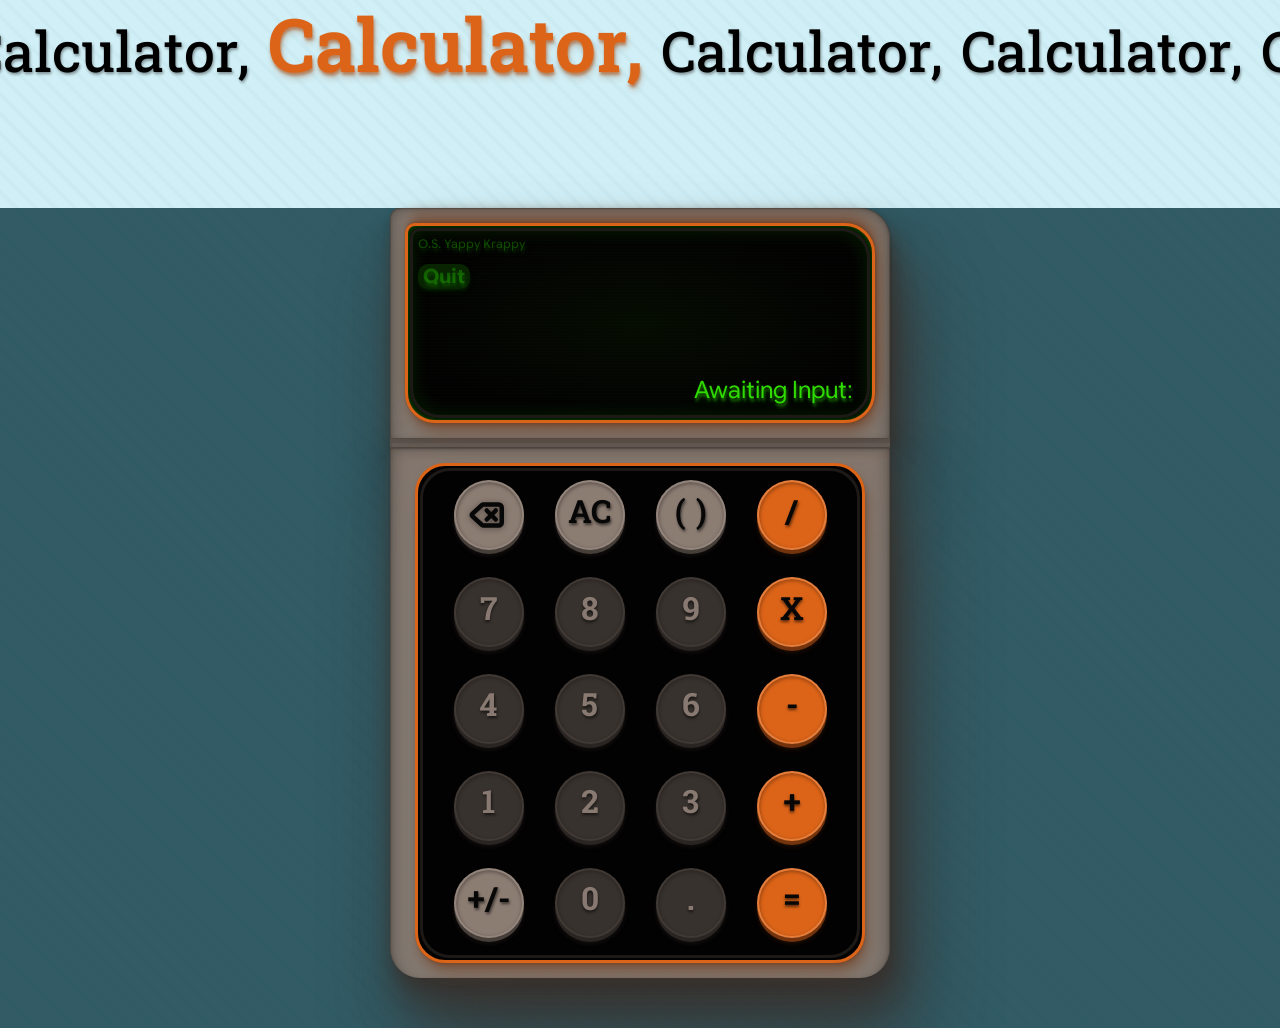
==== commit 959e96b1: "added haptics (should work) and added some extra space for the bottom of the calculator" ====
--- a/pages/calculator.html
+++ b/pages/calculator.html
@@ -99,6 +99,7 @@
         </div>
     </section>
     <script src="../js/calculator.js"></script>
+    <script src="../js/haptic.js"></script>
     <script src="../sw-register.js"></script>
 </body>
 </html>
--- a/css/calculator.css
+++ b/css/calculator.css
@@ -69,7 +69,7 @@
     flex-grow: 1;
     justify-content: center;
     max-width: 500px;
-    margin: 0 5px 20px;
+    margin: 0 5px 50px;
 }
 
 .screen,
@@ -677,7 +677,6 @@
         font-size: 68px;
     }
     .calculator {
-        margin-bottom: 30px;
         margin-left: 0;
         margin-right: 0;
     }
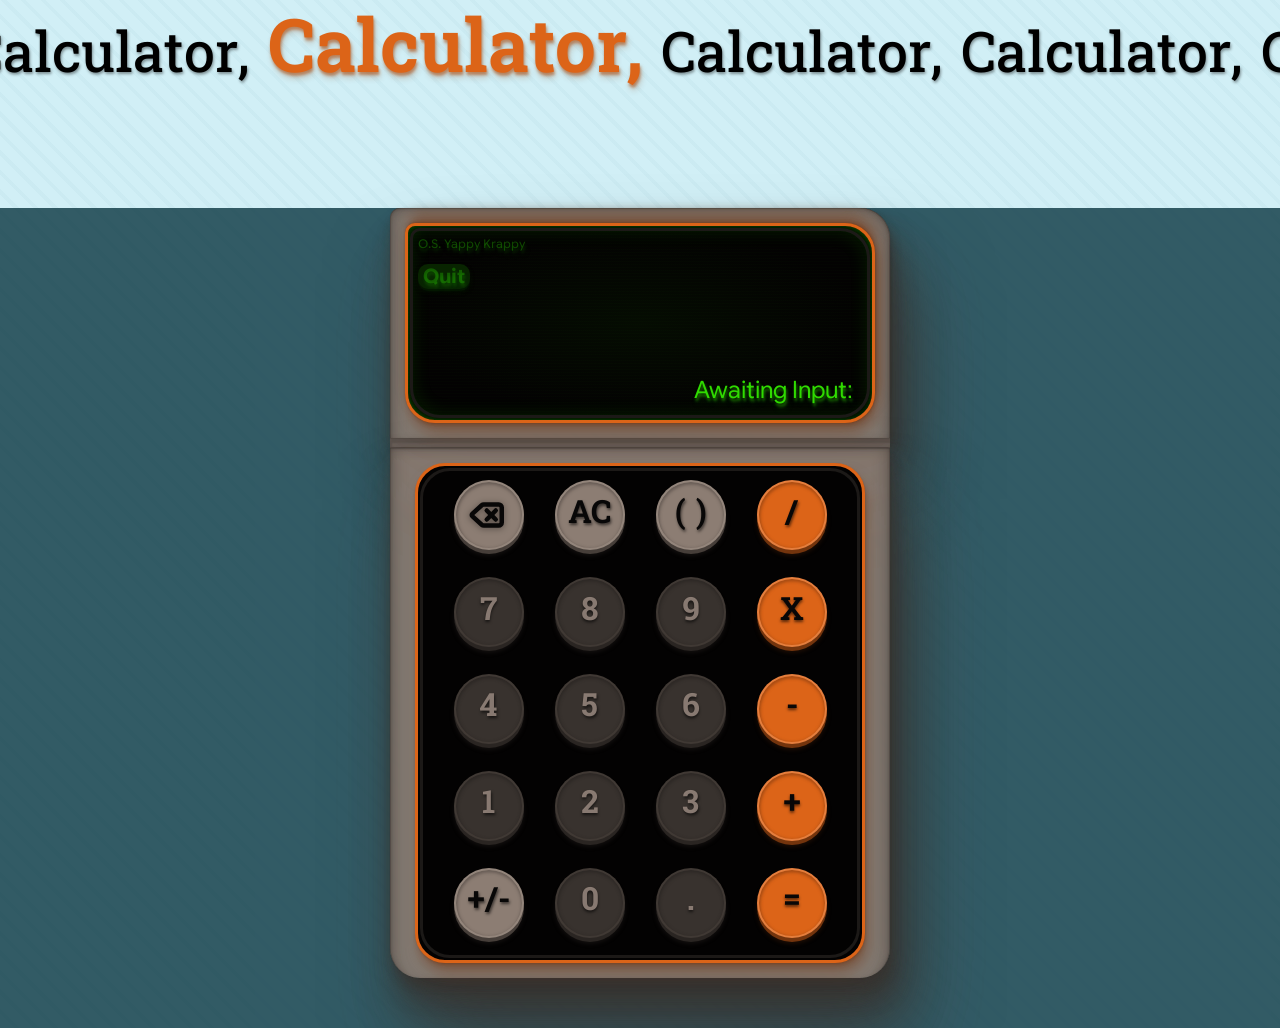
==== commit 2e6a5485: "Made the page transition more continuous and removed haptic.js as it didn't work I made the backgrou" ====
--- a/pages/calculator.html
+++ b/pages/calculator.html
@@ -5,14 +5,17 @@
         @view-transition { navigation: auto; }
         ::view-transition-old(root) {
             animation: page-out 300ms forwards 1;
+            mix-blend-mode: normal;
         }
         ::view-transition-new(root) {
             animation: page-in 300ms forwards 1;
+            mix-blend-mode: normal;
         }
-        @keyframes page-out { to { opacity: 0; } }
-        @keyframes page-in { from { opacity: 0; } }
+        @keyframes page-out { to { opacity: 0; filter: blur(12px); } }
+        @keyframes page-in { from { opacity: 0; filter: blur(12px); } }
         #mini-calculator .calculator { view-transition-name: calculator; }
         .full.calculator { view-transition-name: calculator; }
+        .below-title { view-transition-name: below-title; }
     </style>
     <meta charset="UTF-8">
     <meta name="viewport" content="width=device-width, initial-scale=1.0">
@@ -25,81 +28,82 @@
     <div class="infinity-title-container">
         <h1 class="infinity-title">Calculator, <span>Calculator,</span> Calculator, Calculator, Calculator, Calculator, Calculator, Calculator, Calculator, Calculator, </h1>
     </div>
-    <div class="squiggly-line"></div>
-    <section class="main">
-        <div id="calculator" class="full calculator">
-            <div class="frame top">
-                <section class="screen">
-                    <p class="starting">O.S. Yappy Krappy</p>
-                    <a href="../index.html"><button class="quit-button">
-                        <span class="shadow"></span>
-                        <span class="edge"></span>
-                        <span class="front"><p class="quit">Quit</p></span>
-                    </button></a>
-                    <p class="input">Awaiting Input<span>:</span></p>
-                </section>
-            </div>
-            <div class="frame hinge"></div>
-            <div class="frame bottom">
-                <section class="buttons">
-                    <button class="num-button num0" data-num="0"><span class="shadow"></span><span class="edge"></span><span class="front"><p>0</p></span></button>
+    <div class="below-title">
+        <div class="squiggly-line"></div>
+        <section class="main">
+            <div id="calculator" class="full calculator">
+                <div class="frame top">
+                    <section class="screen">
+                        <p class="starting">O.S. Yappy Krappy</p>
+                        <a href="../index.html"><button class="quit-button">
+                            <span class="shadow"></span>
+                            <span class="edge"></span>
+                            <span class="front"><p class="quit">Quit</p></span>
+                        </button></a>
+                        <p class="input">Awaiting Input<span>:</span></p>
+                    </section>
+                </div>
+                <div class="frame hinge"></div>
+                <div class="frame bottom">
+                    <section class="buttons">
+                        <button class="num-button num0" data-num="0"><span class="shadow"></span><span class="edge"></span><span class="front"><p>0</p></span></button>
 
-                    <button class="num-button num1" data-num="1"><span class="shadow"></span><span class="edge"></span><span class="front"><p>1</p></span></button>
+                        <button class="num-button num1" data-num="1"><span class="shadow"></span><span class="edge"></span><span class="front"><p>1</p></span></button>
 
-                    <button class="num-button num2" data-num="2"><span class="shadow"></span><span class="edge"></span><span class="front"><p>2</p></span></button>
+                        <button class="num-button num2" data-num="2"><span class="shadow"></span><span class="edge"></span><span class="front"><p>2</p></span></button>
 
-                    <button class="num-button num3" data-num="3"><span class="shadow"></span><span class="edge"></span><span class="front"><p>3</p></span></button>
+                        <button class="num-button num3" data-num="3"><span class="shadow"></span><span class="edge"></span><span class="front"><p>3</p></span></button>
 
-                    <button class="num-button num4" data-num="4"><span class="shadow"></span><span class="edge"></span><span class="front"><p>4</p></span>
+                        <button class="num-button num4" data-num="4"><span class="shadow"></span><span class="edge"></span><span class="front"><p>4</p></span>
 
-                    <button class="num-button num5" data-num="5"><span class="shadow"></span><span class="edge"></span><span class="front"><p>5</p></span></button>
+                        <button class="num-button num5" data-num="5"><span class="shadow"></span><span class="edge"></span><span class="front"><p>5</p></span></button>
 
-                    <button class="num-button num6" data-num="6"><span class="shadow"></span><span class="edge"></span><span class="front"><p>6</p></span></button>
+                        <button class="num-button num6" data-num="6"><span class="shadow"></span><span class="edge"></span><span class="front"><p>6</p></span></button>
 
-                    <button class="num-button num7" data-num="7"><span class="shadow"></span><span class="edge"></span><span class="front"><p>7</p></span></button>
+                        <button class="num-button num7" data-num="7"><span class="shadow"></span><span class="edge"></span><span class="front"><p>7</p></span></button>
 
-                    <button class="num-button num8" data-num="8"><span class="shadow"></span><span class="edge"></span><span class="front"><p>8</p></span></button>
+                        <button class="num-button num8" data-num="8"><span class="shadow"></span><span class="edge"></span><span class="front"><p>8</p></span></button>
 
-                    <button class="num-button num9" data-num="9"><span class="shadow"></span><span class="edge"></span><span class="front"><p>9</p></span></button>
+                        <button class="num-button num9" data-num="9"><span class="shadow"></span><span class="edge"></span><span class="front"><p>9</p></span></button>
 
-                    <button class="num-button dot" data-num="."><span class="shadow"></span><span class="edge"></span><span class="front"><p>.</p></span></button>
+                        <button class="num-button dot" data-num="."><span class="shadow"></span><span class="edge"></span><span class="front"><p>.</p></span></button>
 
 
-                    <button class="operator-button equals" data-num="="><span class="shadow"></span><span class="edge"></span><span class="front"><p>=</p></span></button>
+                        <button class="operator-button equals" data-num="="><span class="shadow"></span><span class="edge"></span><span class="front"><p>=</p></span></button>
 
-                    <button class="operator-button plus" data-num="+"><span class="shadow"></span><span class="edge"></span><span class="front"><p>+</p></span></button>
+                        <button class="operator-button plus" data-num="+"><span class="shadow"></span><span class="edge"></span><span class="front"><p>+</p></span></button>
 
-                    <button class="operator-button minus" data-num="-"><span class="shadow"></span><span class="edge"></span><span class="front"><p>-</p></span></button>
+                        <button class="operator-button minus" data-num="-"><span class="shadow"></span><span class="edge"></span><span class="front"><p>-</p></span></button>
 
-                    <button class="operator-button multiply" data-num="*"><span class="shadow"></span><span class="edge"></span><span class="front"><p>X</p></span></button>
+                        <button class="operator-button multiply" data-num="*"><span class="shadow"></span><span class="edge"></span><span class="front"><p>X</p></span></button>
 
-                    <button class="operator-button divide" data-num="/"><span class="shadow"></span><span class="edge"></span><span class="front"><p>/</p></span></button>
+                        <button class="operator-button divide" data-num="/"><span class="shadow"></span><span class="edge"></span><span class="front"><p>/</p></span></button>
 
 
-                    <button class="special-button delete" data-num="delete">
-                        <span class="shadow"></span><span class="edge"></span>
-                        <span class="front">
-                            <svg xmlns="http://www.w3.org/2000/svg" viewBox="0 0 32 32">
-                                <g transform="translate(2.5,4)">
-                                    <path d="M10 5a2 2 0 0 0-1.344.519l-6.328 5.74a1 1 0 0 0 0 1.481l6.328 5.741A2 2 0 0 0 10 19h10a2 2 0 0 0 2-2V7a2 2 0 0 0-2-2z"/>
-                                    <path d="m12 9 6 6"/>
-                                    <path d="m18 9-6 6"/>
-                                </g>
-                            </svg>
-                        </span>
-                    </button>
+                        <button class="special-button delete" data-num="delete">
+                            <span class="shadow"></span><span class="edge"></span>
+                            <span class="front">
+                                <svg xmlns="http://www.w3.org/2000/svg" viewBox="0 0 32 32">
+                                    <g transform="translate(2.5,4)">
+                                        <path d="M10 5a2 2 0 0 0-1.344.519l-6.328 5.74a1 1 0 0 0 0 1.481l6.328 5.741A2 2 0 0 0 10 19h10a2 2 0 0 0 2-2V7a2 2 0 0 0-2-2z"/>
+                                        <path d="m12 9 6 6"/>
+                                        <path d="m18 9-6 6"/>
+                                    </g>
+                                </svg>
+                            </span>
+                        </button>
 
-                    <button class="special-button clear" data-num="clear"><span class="shadow"></span><span class="edge"></span><span class="front"><p>AC</p></span></button>
+                        <button class="special-button clear" data-num="clear"><span class="shadow"></span><span class="edge"></span><span class="front"><p>AC</p></span></button>
 
-                    <button class="special-button parenthesis" data-num="parenthesis"><span class="shadow"></span><span class="edge"></span><span class="front"><p>( )</p></span></button>
+                        <button class="special-button parenthesis" data-num="parenthesis"><span class="shadow"></span><span class="edge"></span><span class="front"><p>( )</p></span></button>
 
-                    <button class="special-button positive-negative" data-num="positive-negative"><span class="shadow"></span><span class="edge"></span><span class="front"><p>+/-</p></span></button>
-                </section>
+                        <button class="special-button positive-negative" data-num="positive-negative"><span class="shadow"></span><span class="edge"></span><span class="front"><p>+/-</p></span></button>
+                    </section>
+                </div>
             </div>
-        </div>
-    </section>
+        </section>
+    </div>
     <script src="../js/calculator.js"></script>
-    <script src="../js/haptic.js"></script>
     <script src="../sw-register.js"></script>
 </body>
 </html>
--- a/css/calculator.css
+++ b/css/calculator.css
@@ -2,7 +2,10 @@
     margin: 0px;
     padding: 0px;
     box-sizing: border-box;
-    font-family: "Hanuman";
+    font-family: "Hanuman", "Georgia", "Times New Roman", serif;
+}
+.screen p {
+    font-family: 'Google Sans Flex', system-ui, -apple-system, 'Segoe UI', Roboto, Arial, sans-serif;
 }
 
 :root {
@@ -28,6 +31,14 @@
     font-family: "Google Sans Flex";
     src: url("../fonts/Google-Sans-Flex-Variable.ttf") format("truetype");
 }
+@font-face {
+    font-family: 'Georgia';
+    src: local('Georgia');
+    size-adjust: 104.0%;
+    ascent-override: 93.9%;
+    descent-override: 47.0%;
+    line-gap-override: 0.0%;
+}
 
 .infinity-title-container {
     overflow: hidden;
@@ -70,6 +81,7 @@
     justify-content: center;
     max-width: 500px;
     margin: 0 5px 50px;
+    touch-action: manipulation;
 }
 
 .screen,
@@ -306,7 +318,6 @@
 }
 
 .screen p {
-    font-family: 'Google Sans Flex';
     font-size: 24px;
     color: hsl(107 100% 43%);
     text-shadow:
@@ -327,18 +338,12 @@
     max-width: 450px;
     grid-template: repeat(5, 1fr) / repeat(4, 1fr);
     gap: 10px 0;
-    color: inherit;
     user-select: none;
     box-shadow:
         0.2px 0.5px 0.7px hsl(23 60% 28% / 0.37),
         1px 2.9px 3.8px -0.9px hsl(23 60% 28% / 0.48),
         3.4px 10.4px 13.5px -1.7px hsl(23 60% 28% / 0.58);
 }
-/* 
-hsl(23 10% 15% / 0.5) 
-hsl(23 80% 15% / 0.5)
-hsl(23 10% 15% / 0.5)
-*/
 .num-button,
 .operator-button,
 .special-button {
@@ -349,6 +354,7 @@
     align-items: center;
     border-radius: 50%;
     border: none;
+    color: inherit;
     padding: 0;
     outline-offset: 4px;
     background: transparent;
@@ -766,14 +772,17 @@
 @view-transition { navigation: auto; }
 ::view-transition-old(root) {
    animation: page-out 300ms forwards 1;
+   mix-blend-mode: normal;
 }
 ::view-transition-new(root) {
   animation: page-in 300ms forwards 1;
+  mix-blend-mode: normal;
 }
 ::view-transition-group(calculator) {
    transition-timing-function: var(--ease-start);
 }
-@keyframes page-out { to { opacity: 0; } }
-@keyframes page-in { from { opacity: 0; } }
+@keyframes page-out { to { opacity: 0; filter: blur(12px); } }
+@keyframes page-in { from { opacity: 0; filter: blur(12px); } }
 #mini-calculator .calculator { view-transition-name: calculator; }
-.full.calculator { view-transition-name: calculator; }+.full.calculator { view-transition-name: calculator; }
+.below-title { view-transition-name: below-title; }
